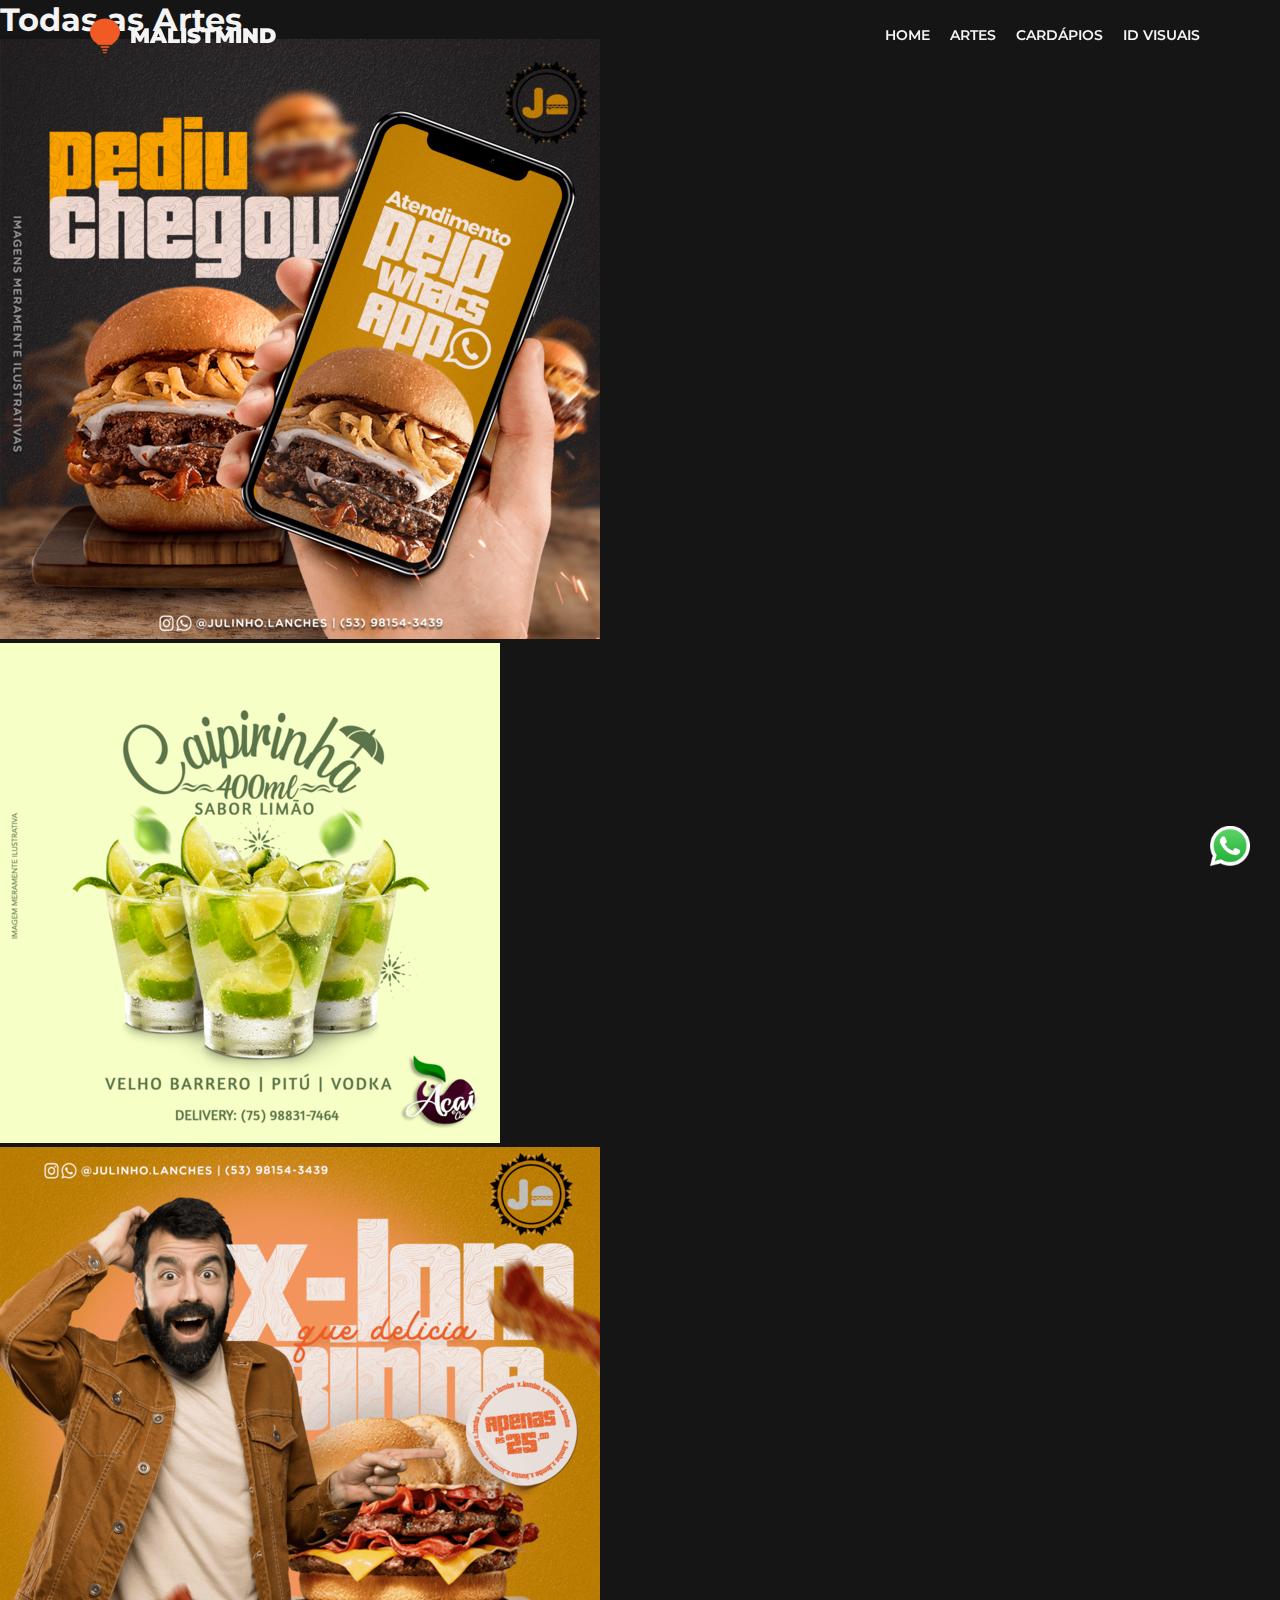
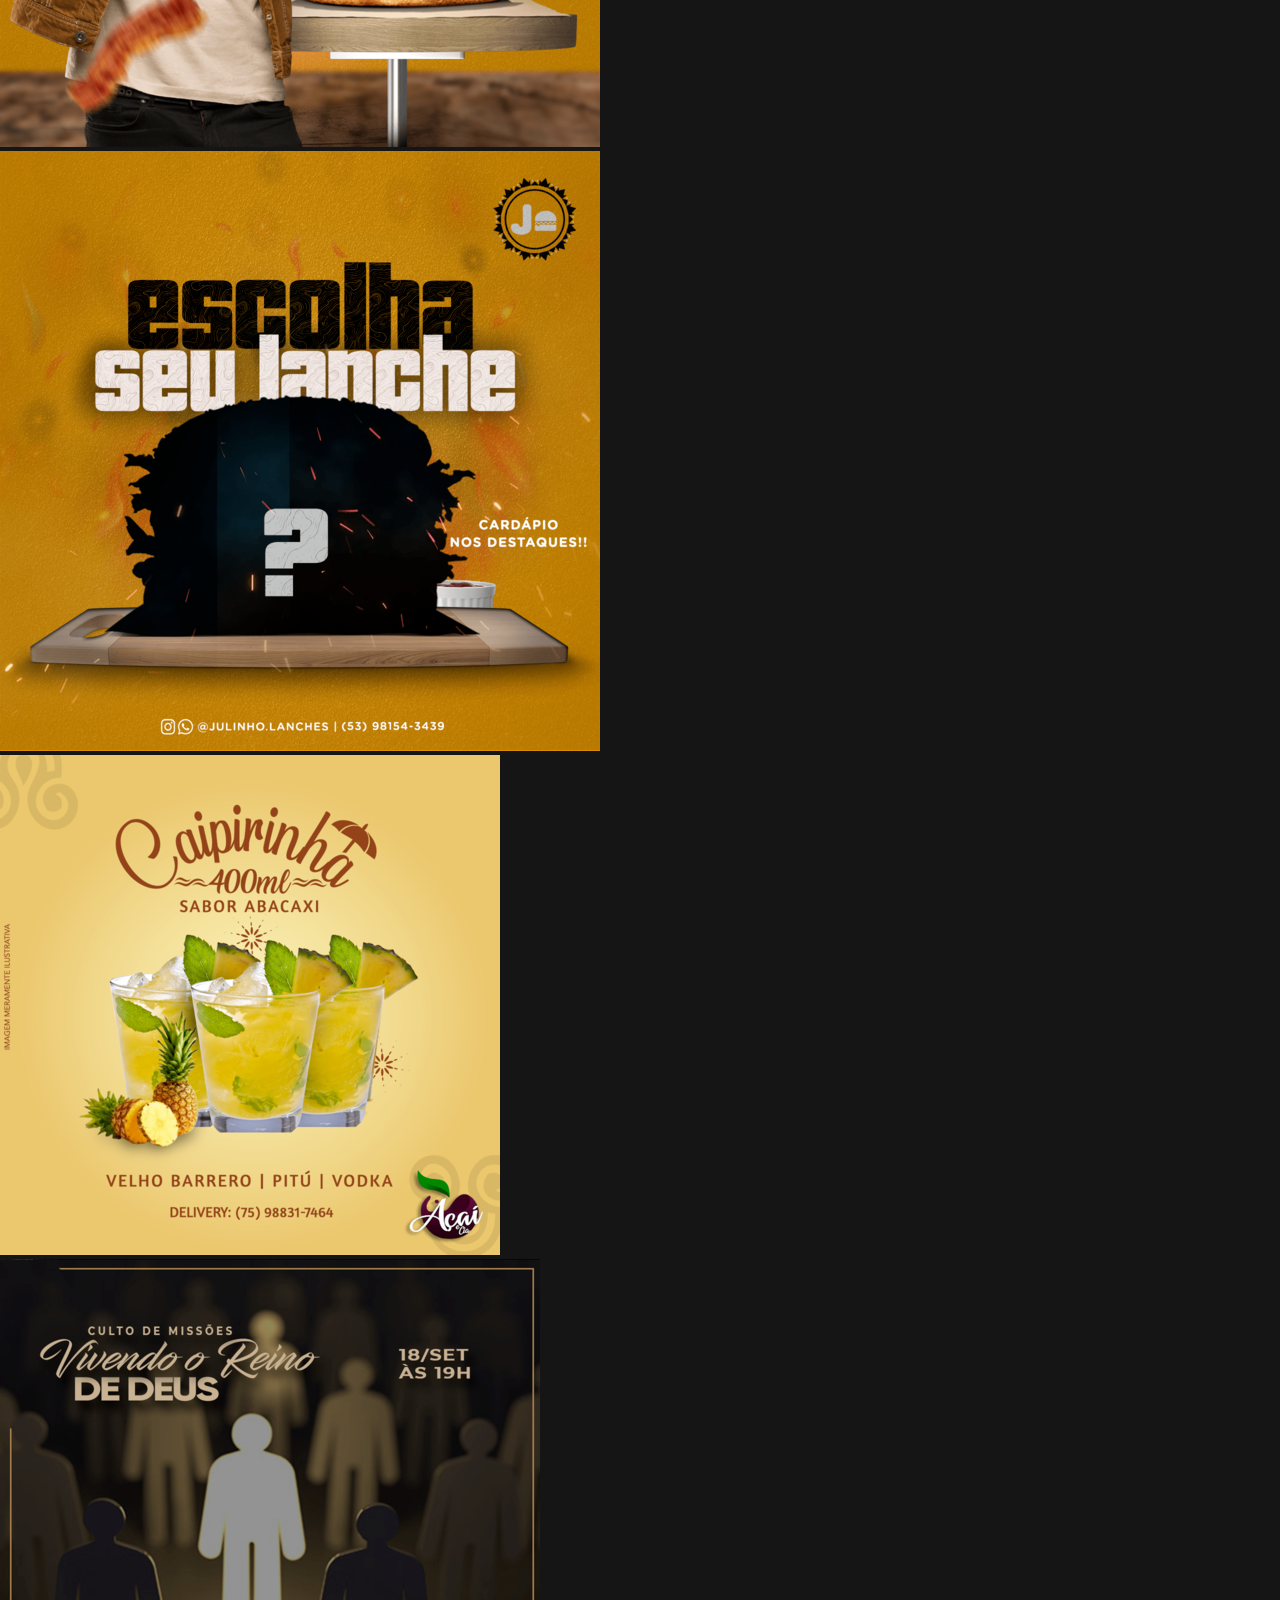
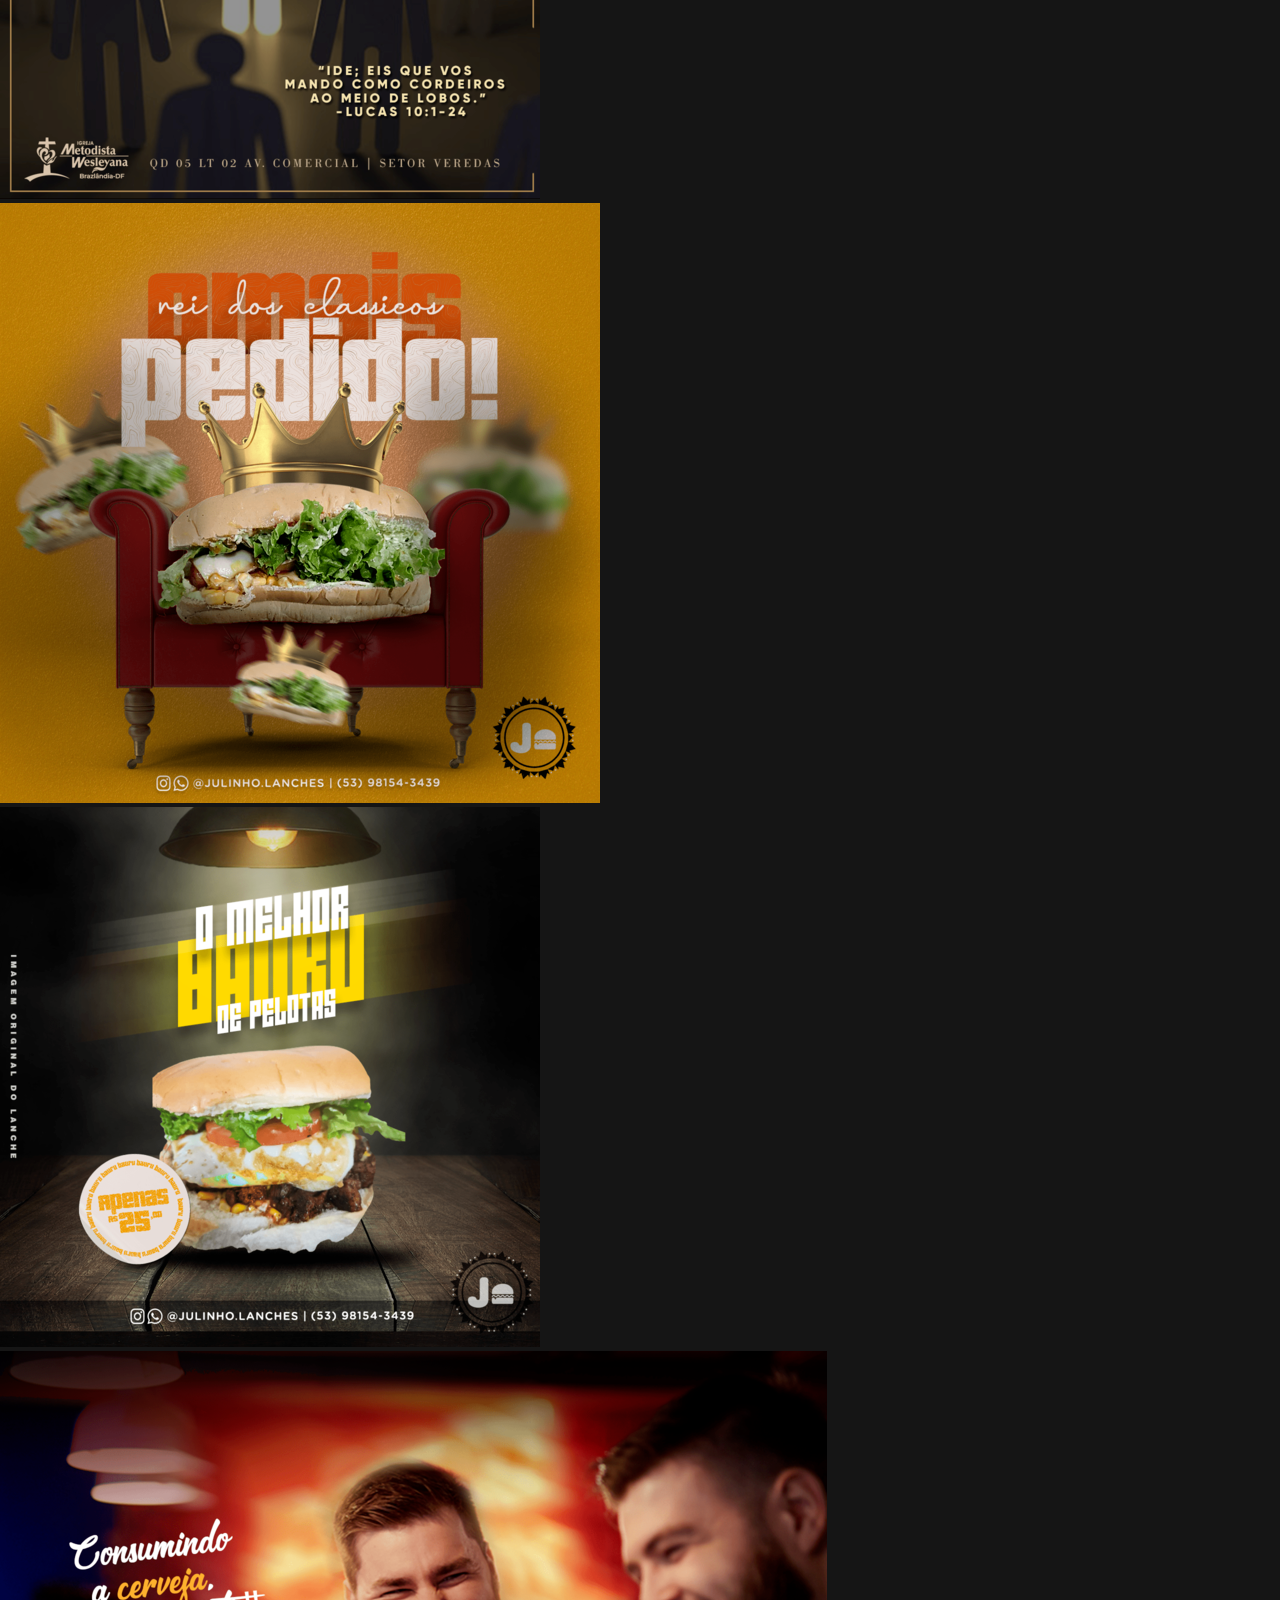
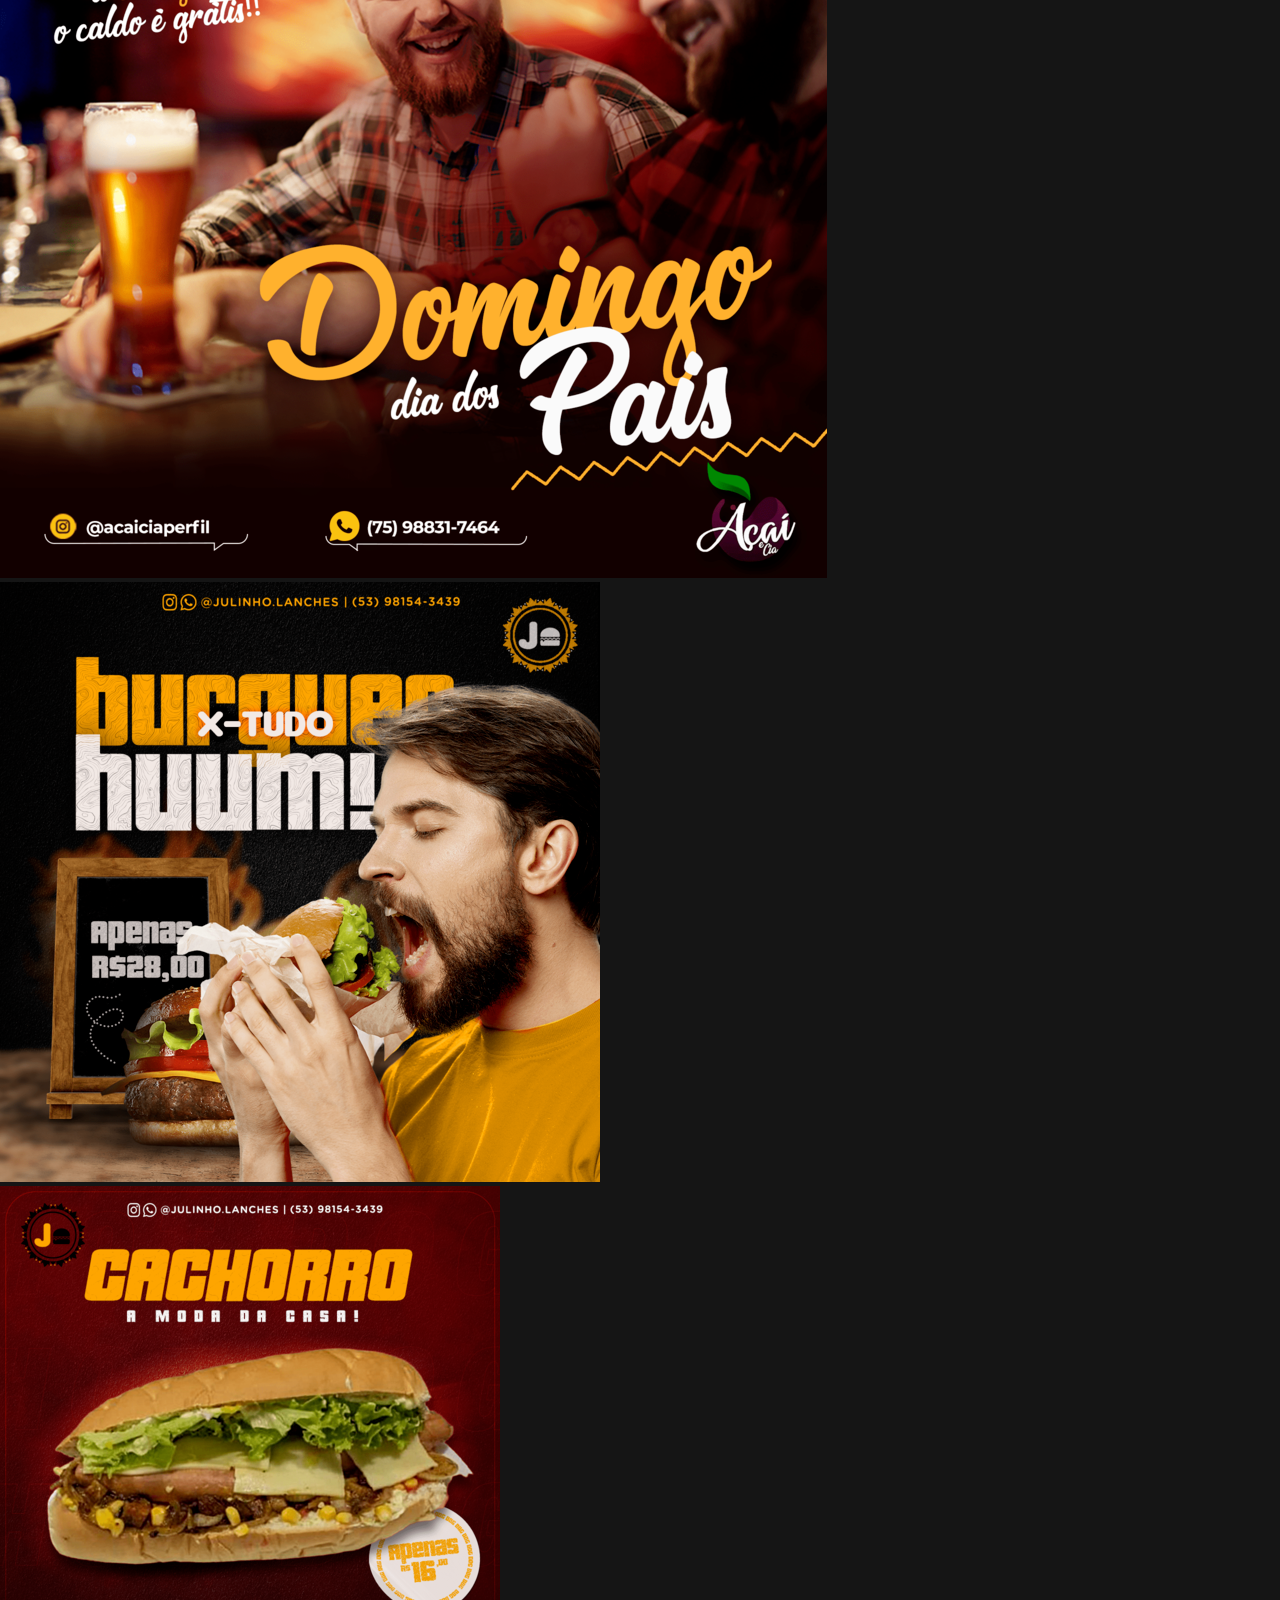
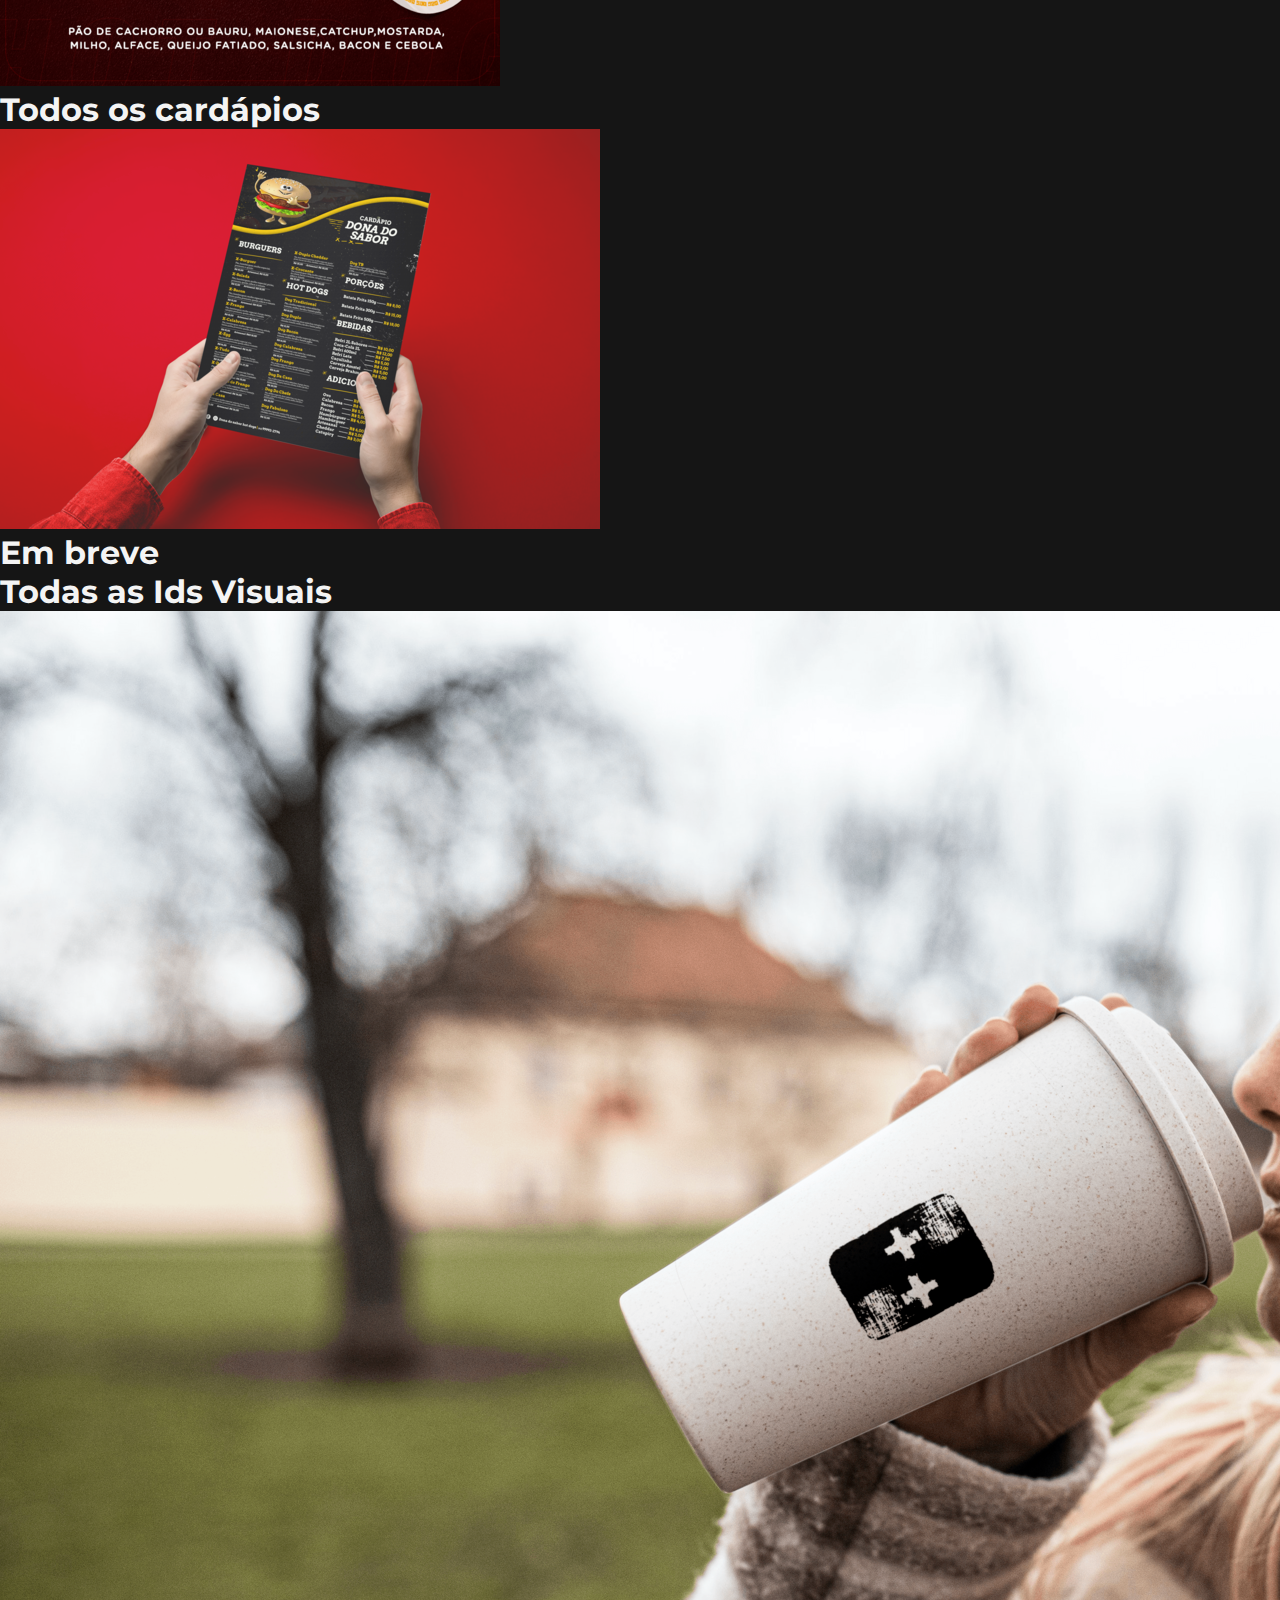
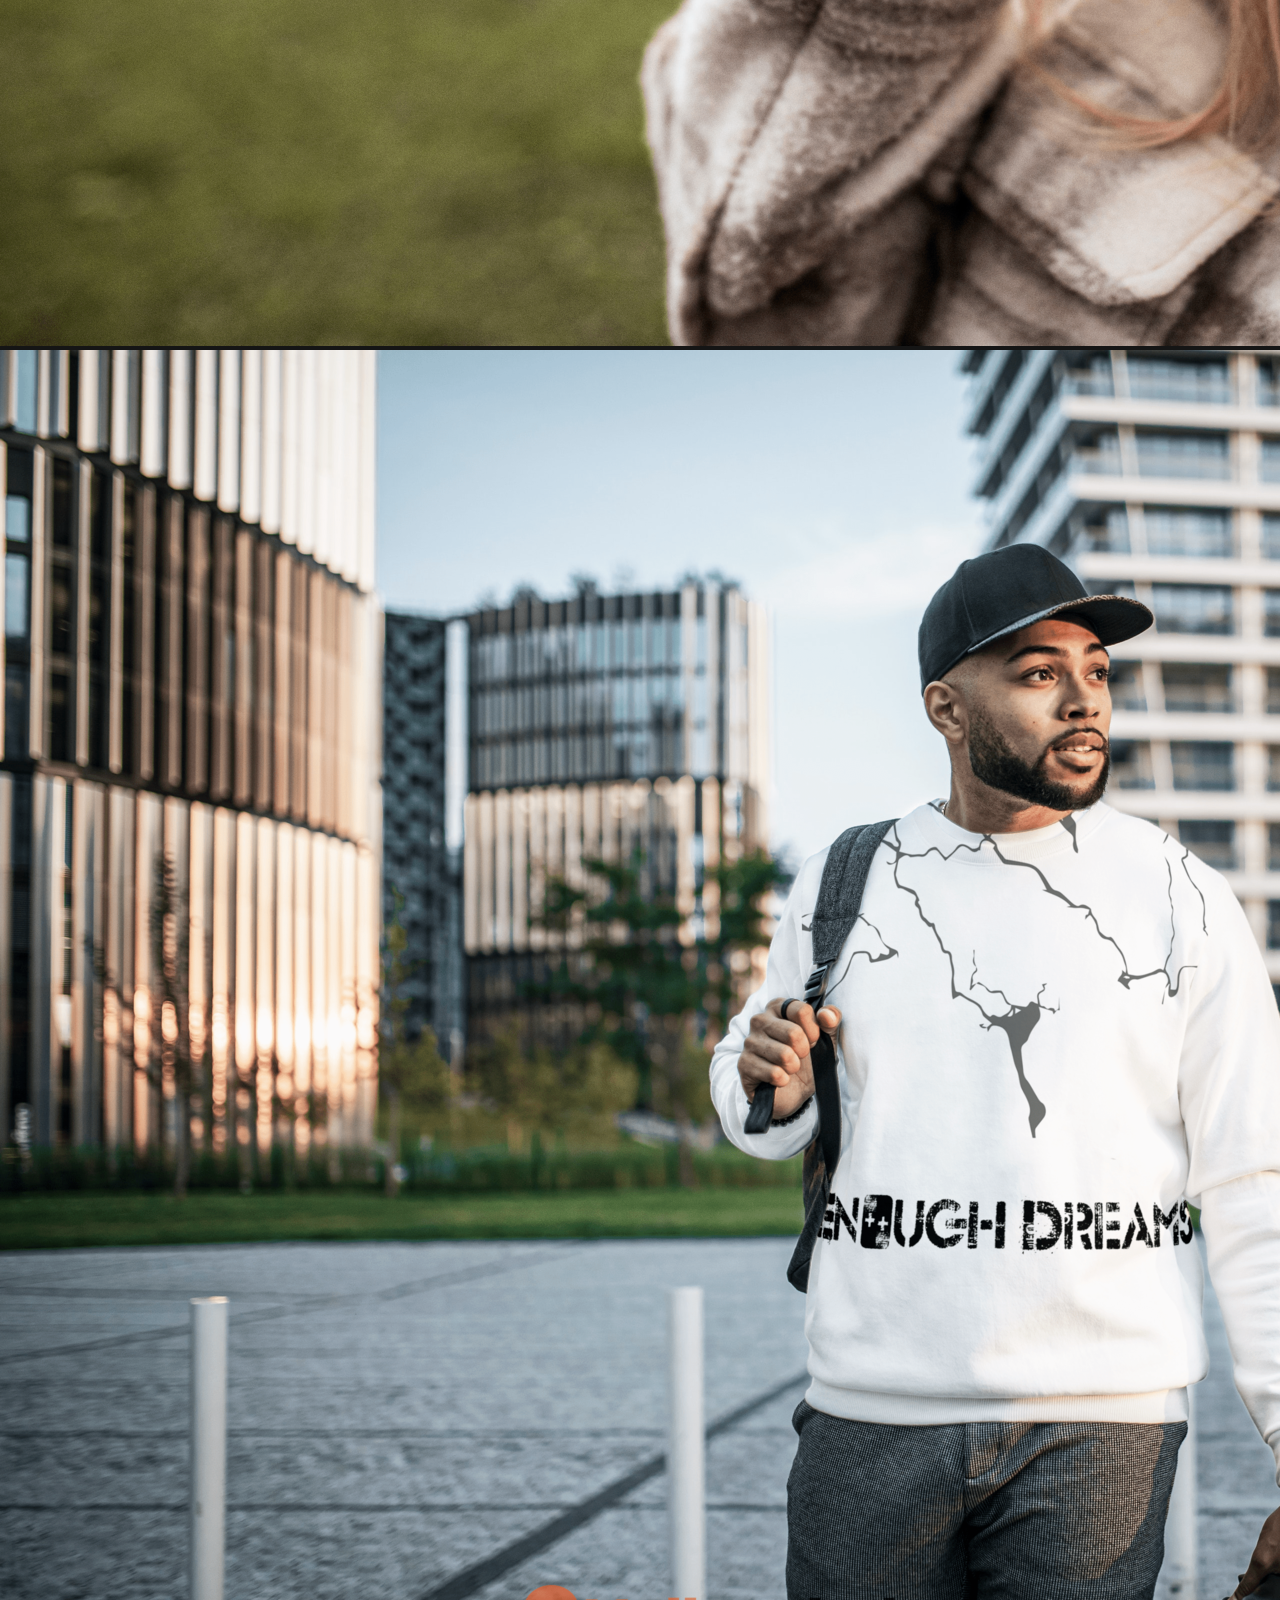
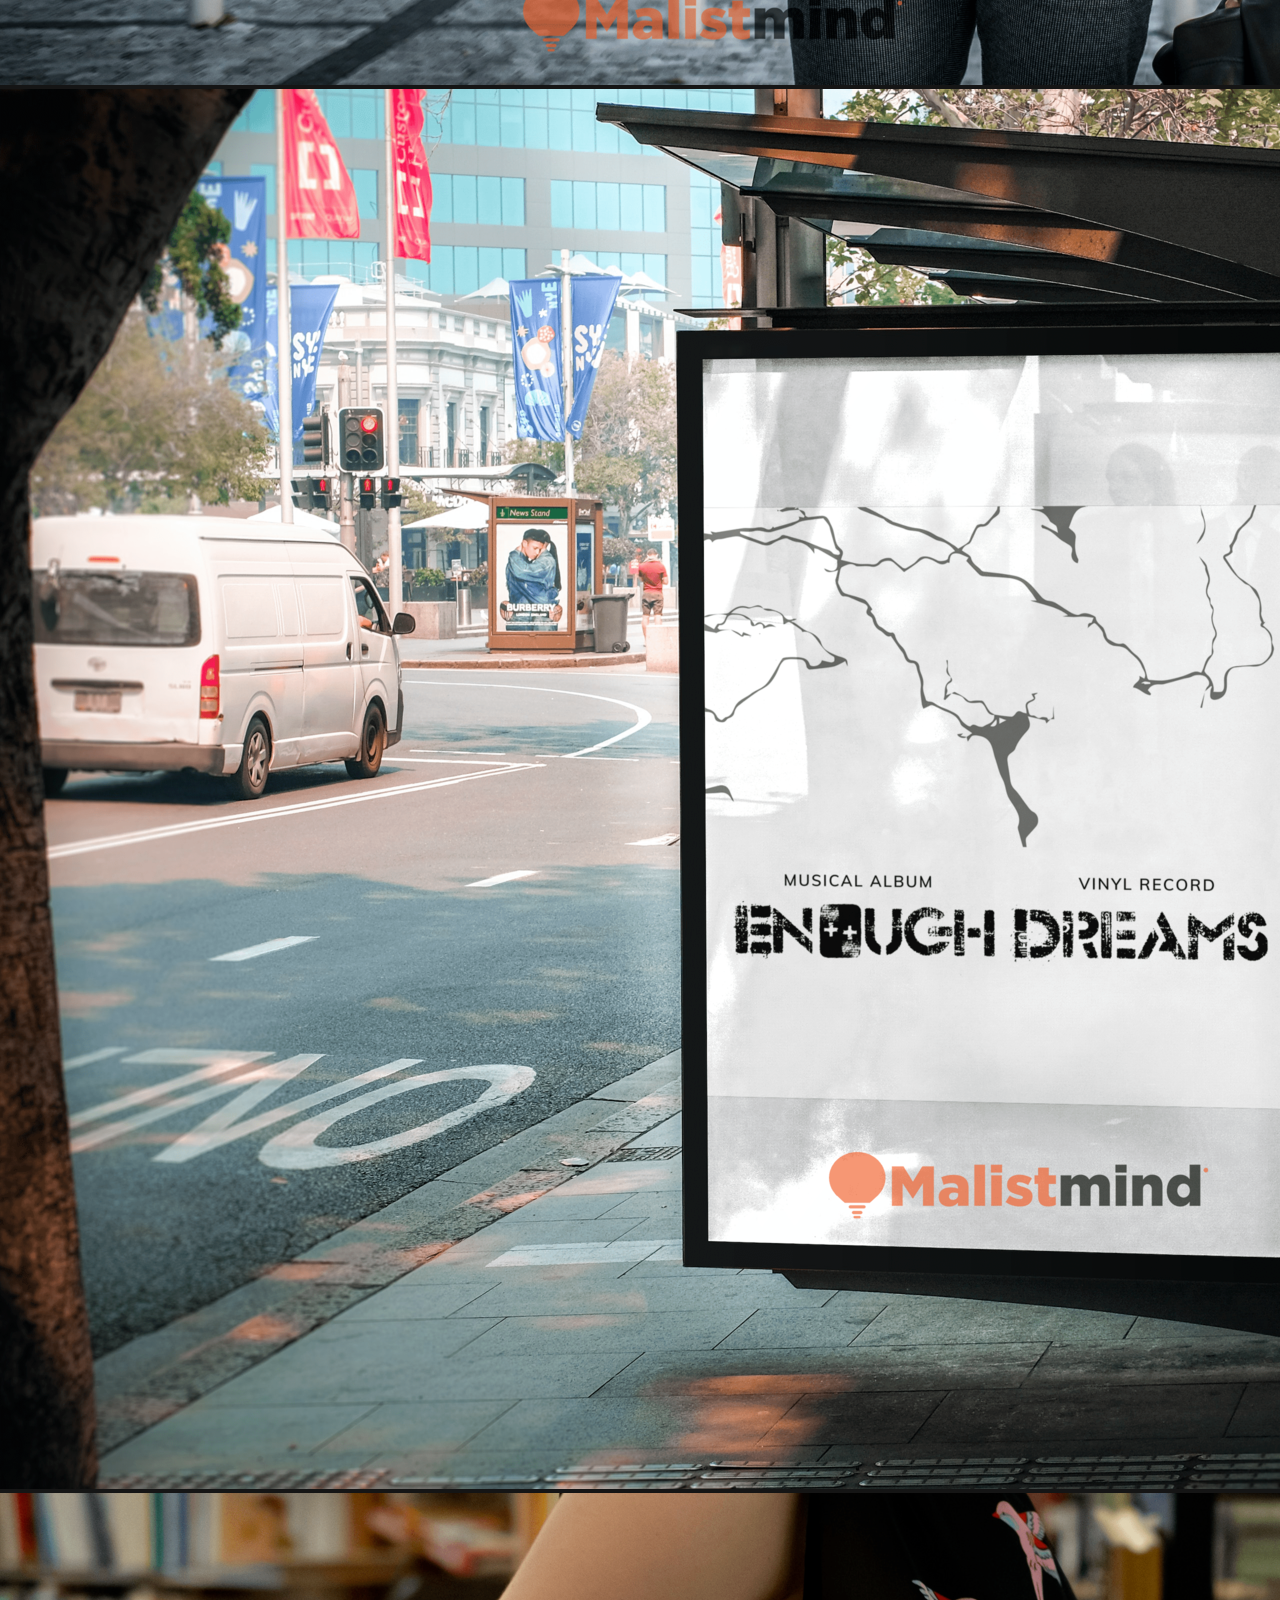
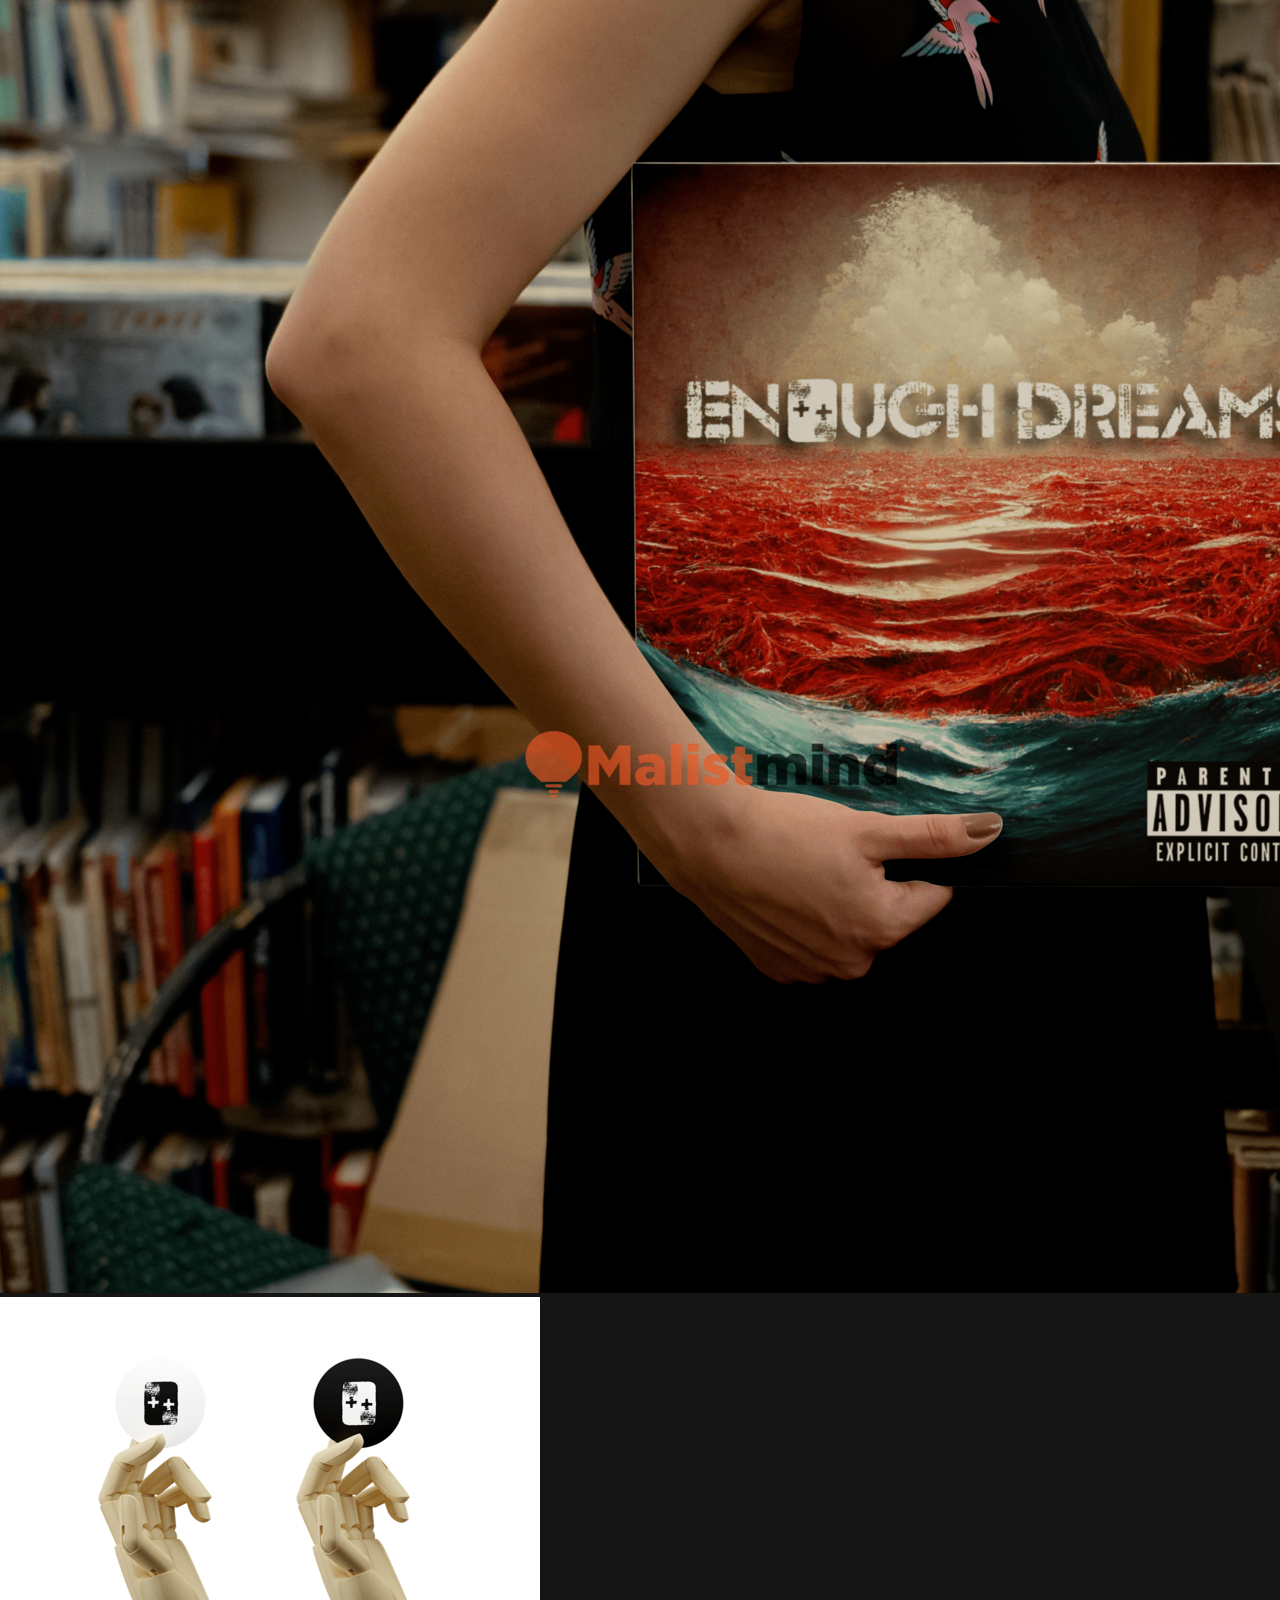
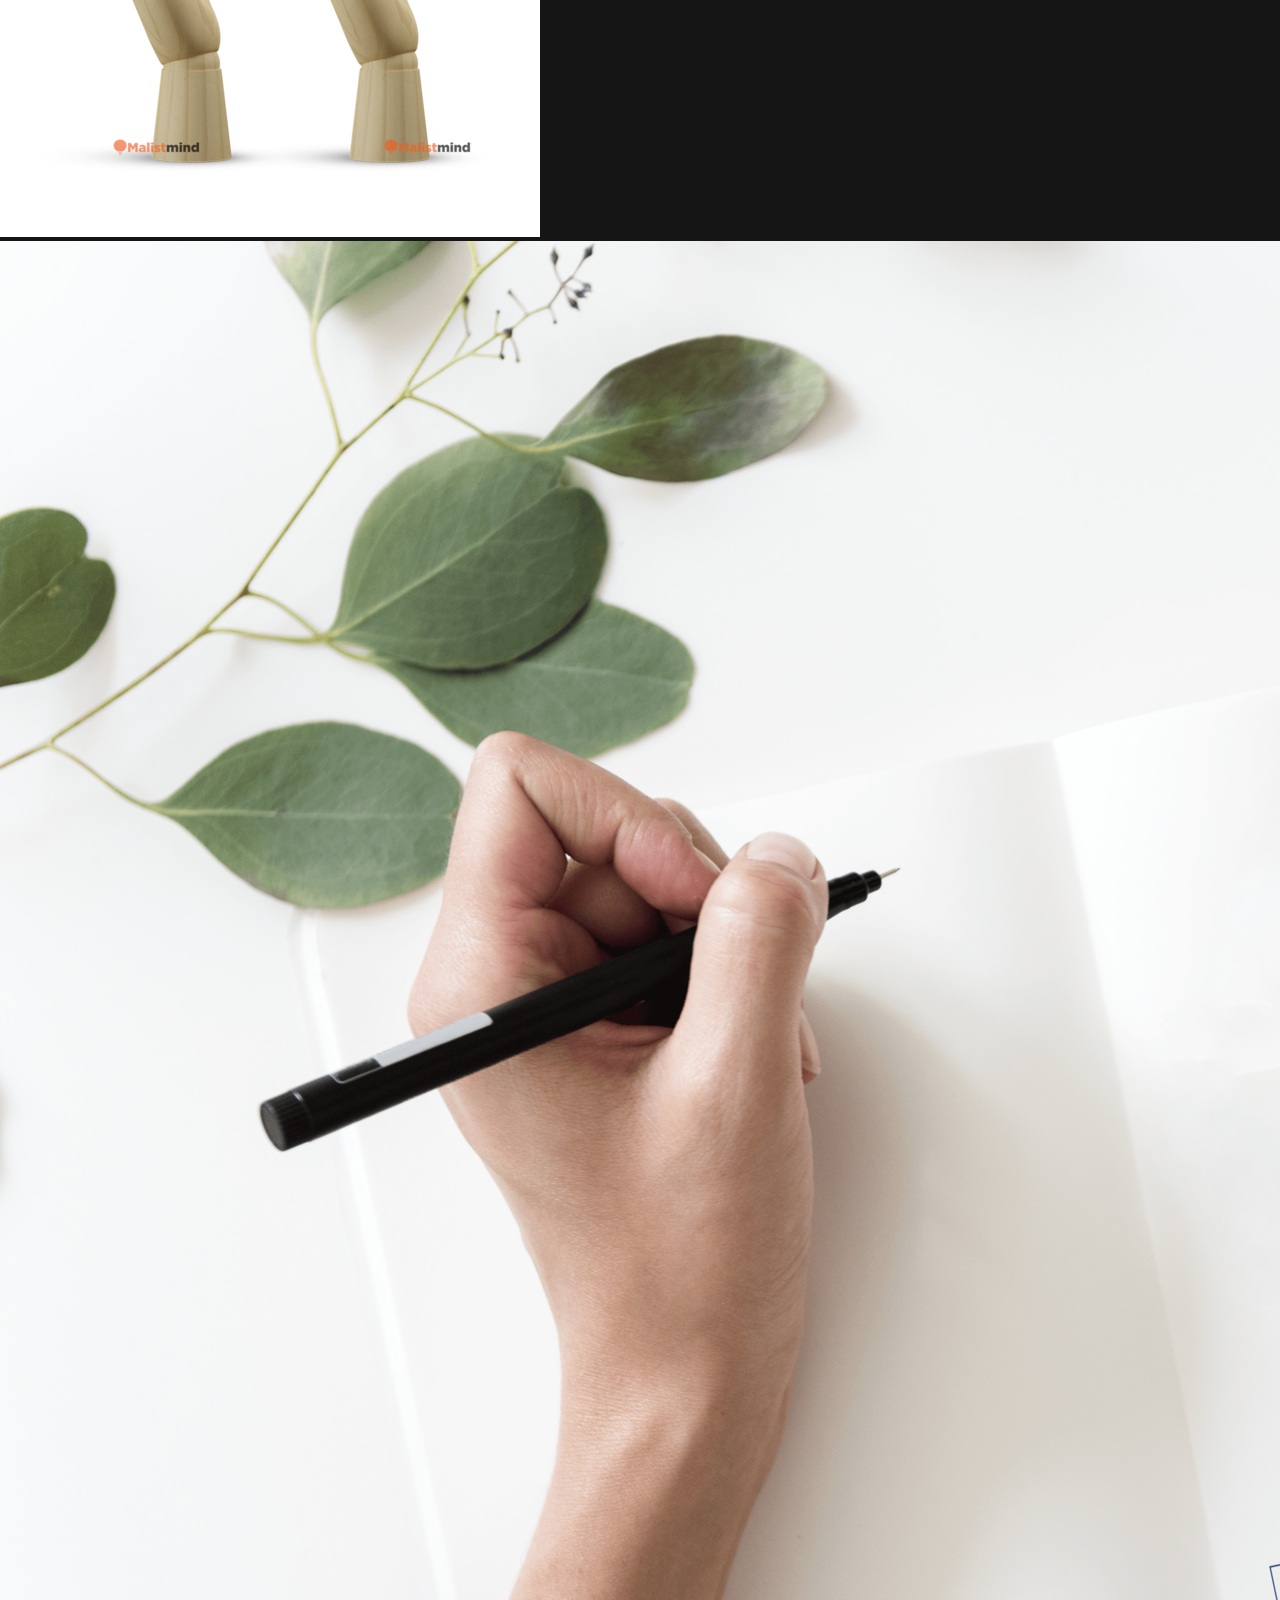
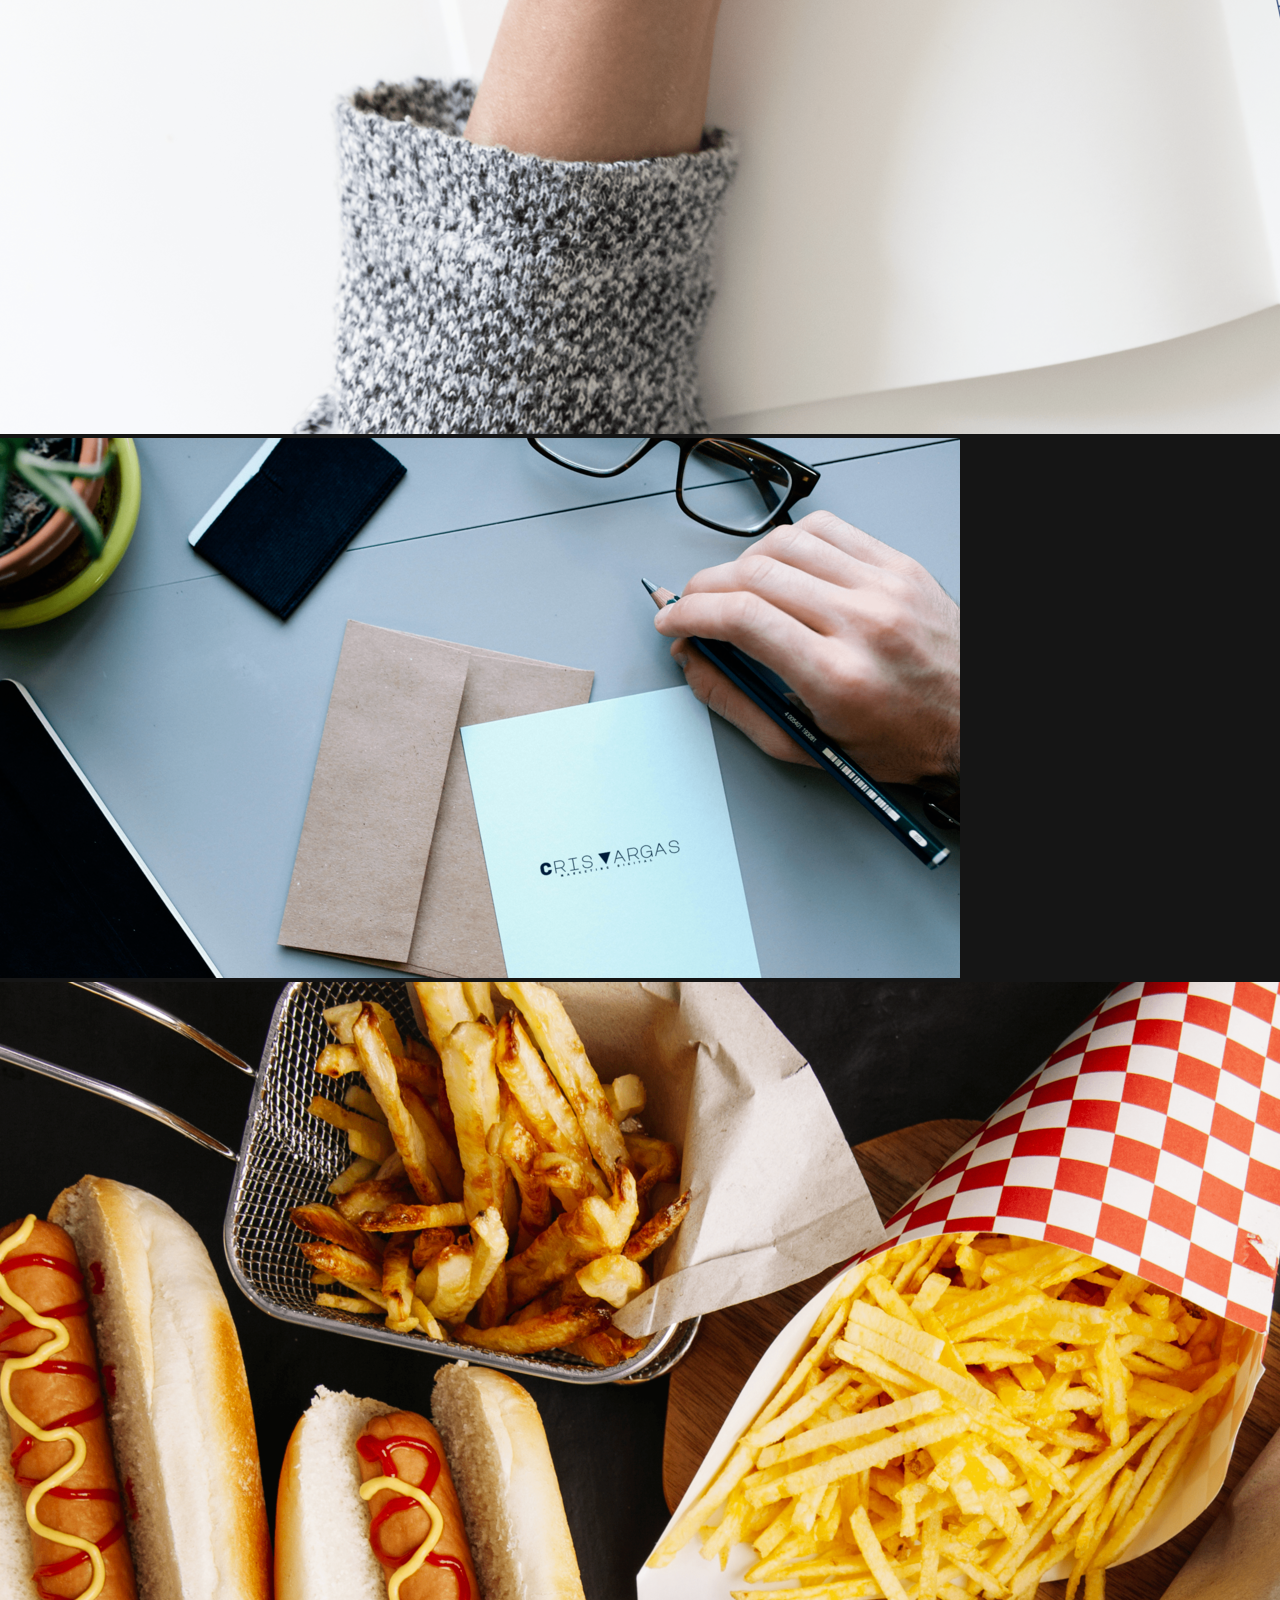
==== artes.html @ 47f06f2d "Add files via upload" ====
<!DOCTYPE html>
<html lang="pt-br">

<head>
  <meta charset="UTF-8">
  <meta name="viewport" content="width=device-width, initial-scale=1.0">
  <!-------- LINK CSS --------->
  <link rel="stylesheet" href="assets/css/style.css">
  <!----- LINK SLICK JS ------>
  <link rel="stylesheet" href="https://cdnjs.cloudflare.com/ajax/libs/slick-carousel/1.8.1/slick.css">
  <!-------- FAVICON --------->
  <link rel="shortcut icon" href="assets/img/logo/ICON.png" type="image/x-icon">
  <!-------- FONTAWESSOME LINK --------->
  <link rel="stylesheet" href="https://cdnjs.cloudflare.com/ajax/libs/font-awesome/6.2.0/css/all.min.css" integrity="sha512-xh6O/CkQoPOWDdYTDqeRdPCVd1SpvCA9XXcUnZS2FmJNp1coAFzvtCN9BmamE+4aHK8yyUHUSCcJHgXloTyT2A==" crossorigin="anonymous" referrerpolicy="no-referrer" />
  <!-------- TITLE --------->
  <title>Malistmind - Artes</title>
</head>

<body>

  <!-------- MENU --------->
  <nav class="menu menu-artes">
    
    <figure>
      <img src="assets/img/logo/ICON.png" alt="logo malistmind">
      <h1>Malistmind</h1>
    </figure>

    <ul id="menu">
      <a href="index.html">Home</a>
      <a href="#artes">Artes</a>
      <a href="#card">Cardápios</a>
      <a href="#idvisuais">Id Visuais</a>
    </ul>

    <ul id="menuResponsivo">
      <a onclick="linkfecharmenu()" href="index.html">Home</a>
      <a onclick="linkfecharmenu()" href="#artes">Artes</a>
      <a onclick="linkfecharmenu()" href="#card">Cardápios</a>
      <a onclick="linkfecharmenu()" href="#idvisuais">Id Visuais</a>
    </ul>

    <div class="buttonMenu">
      <i onclick="openMenu()" id="btnOpen" class="fas fa-bars"></i>
      <i onclick="closeMenu()" id="btnClose" class="fas fa-times"></i>
    </div>

  </nav>

  <!-------- TODAS AS ARTES --------->
  
  <section class="panels-artes" id="artes">
    <div class="titles-artes">
      <h1>Todas as Artes</h1>
    </div>
    <ul>
      <li><img src="assets/img/portfolio/Artes/asas.png" alt=""></li>
      <li><img src="assets/img/portfolio/Artes/caipirinha.png" alt=""></li>
      <li><img src="assets/img/portfolio/Artes/dfb.png" alt=""></li>
      <li><img src="assets/img/portfolio/Artes/Hamburgueria - (1).png" alt=""></li>
      <li><img src="assets/img/portfolio/Artes/jhu.png" alt=""></li>
      <li><img src="assets/img/portfolio/Artes/lok.png" alt=""></li>
      <li><img src="assets/img/portfolio/Artes/O mais pedido.png" alt=""></li>
      <li><img src="assets/img/portfolio/Artes/Sabor em dobro.png" alt=""></li>
      <li><img src="assets/img/portfolio/Artes/sdsd.png" alt=""></li>
      <li><img src="assets/img/portfolio/Artes/sf.png" alt=""></li>
      <li><img src="assets/img/portfolio/Artes/wewr.png" alt=""></li>
    </ul>
  </section>

  <!-------- TODOS OS CARDÁPIOS --------->

  <section class="panels-artes" id="card">

    <div class="titles-artes">
      <h1>Todos os cardápios</h1>
    </div>

    <ul>
      <li class="card-01"><img src="assets/img/portfolio/Cardápios/Cadarp Mockup.png" alt=""></li>
      <li class="card-new"><h1>Em breve</h1></li>
    </ul>
  </section>

  <!-------- TODAS AS IDS VISUAIS --------->
  
  <section class="panels-artes" id="idvisuais">
    <div class="titles-artes">
      <h1>Todas as Ids Visuais</h1>
    </div>

    <ul>
      <li class="item01"><img src="assets/img/portfolio/ID VISUAIS/Enough Dreams/Copo Bucks.png" alt=""></li>

      <li class="item02"><img src="assets/img/portfolio/ID VISUAIS/Enough Dreams/Man Shirt.png" alt=""></li>

      <li class="item03"><img src="assets/img/portfolio/ID VISUAIS/Enough Dreams/Outdoor.png" alt=""></li>

      <li class="item04"><img src="assets/img/portfolio/ID VISUAIS/Enough Dreams/Capa Disco.png" alt=""></li>

      <li class="item05"><img src="assets/img/portfolio/ID VISUAIS/Enough Dreams/Adesivos.png" alt=""></li>

      <li class="item06"><img src="assets/img/portfolio/ID VISUAIS/Cris Vargas/proposta cris vargas mkt.png" alt=""></li>

      <li><img src="assets/img/portfolio/ID VISUAIS/Cris Vargas/MC1.png" alt=""></li>

      <li class="item08"><img src="assets/img/portfolio/ID VISUAIS/Félix Delivery/Ap1.png" alt=""></li>

      <li><img src="assets/img/portfolio/ID VISUAIS/Félix Delivery/Double A4 Flyer poster mockup.png" alt=""></li>
      <li><img src="assets/img/portfolio/ID VISUAIS/Félix Delivery/Vehicle PSD Mockup.png" alt=""></li>
      <li class="item-5bottom"><img src="assets/img/portfolio/ID VISUAIS/Félix Sports/Capa facebook.png" alt=""></li>
      <li><img src="assets/img/portfolio/ID VISUAIS/Félix Sports/Feedback.png" alt=""></li>
      <li><img src="assets/img/portfolio/ID VISUAIS/Félix Sports/Pagamentos.png" alt=""></li>
      <li><img src="assets/img/portfolio/ID VISUAIS/Félix Sports/Perfil Felix.png" alt=""></li>
      <li><img src="assets/img/portfolio/ID VISUAIS/Félix Sports/Produtos (2).png" alt=""></li>
      <li><img src="assets/img/portfolio/ID VISUAIS/Félix Sports/promocaa.png" alt=""></li>
      <li><img src="assets/img/portfolio/ID VISUAIS/Félix Sports/Ícone Perfil fb.png" alt=""></li>

      <li><img src="assets/img/portfolio/ID VISUAIS/New Look/cards.png" alt=""></li>
      
      <li><img src="assets/img/portfolio/ID VISUAIS/New Look/Mck4.png" alt=""></li>

      <li class="item-2bottom"><img src="assets/img/portfolio/ID VISUAIS/New Look/MCK 2.png" alt=""></li>


      <li class="item-1bottom"><img src="assets/img/portfolio/ID VISUAIS/Santiago/7.png" alt=""></li>
    </ul>

  </section>

  <!-------- FOOTER --------->
  <footer style="margin-top: 150px;">
    <div>
      <ul>
        <a href="https://www.instagram.com/malistmind/" target="about_blank"><i class="fab fa-instagram"></i></a>
        <a href="https://api.whatsapp.com/send?phone=556196126045&" target="about_blank"><i class="fab fa-whatsapp"></i></a>
        <a href="https://t.me/+CD-XyZ0StNc5MDkx" target="about_blank">
        <svg xmlns="http://www.w3.org/2000/svg" x="0px" y="0px"
          width="80" height="80"
          viewBox="0 0 172 172"
          style=" fill:#000000;"><g fill="none" fill-rule="nonzero" stroke="none" stroke-width="1" stroke-linecap="butt" stroke-linejoin="miter" stroke-miterlimit="10" stroke-dasharray="" stroke-dashoffset="0" font-family="none" font-weight="none" font-size="none" text-anchor="none" style="mix-blend-mode: normal"><path d="M0,172v-172h172v172z" fill="none"></path><g fill="#ffffff"><path d="M144.21797,22.84375c-1.86365,0.08222 -3.60003,0.62506 -5.12864,1.24297c-1.43191,0.57599 -6.90293,2.9225 -15.52032,6.61797c-8.62488,3.69868 -20.0452,8.60178 -32.2276,13.84062c-24.36481,10.47769 -51.75727,22.27192 -65.78776,28.30833c-0.52759,0.2269 -2.3685,0.815 -4.3224,2.34036c-1.9539,1.52536 -4.03125,4.68615 -4.03125,8.20808c0,2.83995 1.35345,5.66135 3.05703,7.34583c1.70358,1.68449 3.50619,2.5166 5.05026,3.14661c5.60242,2.28595 22.97797,9.39641 26.25911,10.7388c1.15472,3.53737 7.44387,22.77582 8.90234,27.49089c0.96144,3.1115 1.87665,5.06022 3.06823,6.60677c0.59579,0.77327 1.28835,1.45096 2.12761,1.98203c0.33546,0.21225 0.70327,0.37575 1.075,0.5263l0.02239,0.0112c0.08566,0.0344 0.1595,0.09279 0.24636,0.12317c0.16387,0.05733 0.27349,0.06421 0.49271,0.11198c0.87332,0.28204 1.75504,0.45911 2.54192,0.45911c3.35493,0.00001 5.40859,-1.84765 5.40859,-1.84765l0.12318,-0.08958l17.25599,-14.92683l20.92891,19.79792c0.29467,0.41669 3.04294,4.18802 9.10391,4.18802c3.5988,0 6.45362,-1.80585 8.28646,-3.72891c1.83284,-1.92306 2.97473,-3.9434 3.46016,-6.48359v-0.0112c0.45402,-2.40036 19.74192,-101.41953 19.74192,-101.41953l-0.03359,0.13437c0.56462,-2.57721 0.71258,-4.97734 0.08958,-7.34583c-0.62303,-2.36849 -2.26463,-4.63621 -4.3,-5.85651c-2.03517,-1.22003 -4.02645,-1.59394 -5.89011,-1.51172zM143.14297,34.82552c-0.02752,0.16733 0.02061,0.08319 -0.02239,0.27995l-0.0112,0.06719l-0.0112,0.06719c0,0 -19.04899,97.75268 -19.75312,101.47552c0.05152,-0.28115 -0.18403,0.27786 -0.42552,0.61589c-0.34143,-0.23532 -1.04141,-0.5375 -1.04141,-0.5375l-0.11198,-0.12317l-28.58828,-27.04297l-20.21224,17.46875l6.01329,-24.07552c0,0 37.58871,-38.91008 39.85338,-41.17474c1.82321,-1.81173 2.20599,-2.44329 2.20599,-3.06823c0,-0.83707 -0.43627,-1.44453 -1.41094,-1.44453c-0.8772,0 -2.05683,0.85283 -2.6875,1.25417c-8.21645,5.23766 -44.28806,26.26091 -60.45755,35.66536c-2.5696,-1.0516 -20.42155,-8.35909 -26.47187,-10.82839c0.04581,-0.02007 0.03073,-0.01295 0.07839,-0.03359c14.03417,-6.03799 41.41521,-17.83213 65.77656,-28.30833c12.18068,-5.2381 23.60967,-10.14492 32.22761,-13.84063c8.48524,-3.6388 14.38108,-6.14309 15.05,-6.41641z"></path></g></g>
        </svg>
        </a>
      </ul>
  
      <p>©Malistmind 2022 - Todos os direitos reservados</p>

      <h2>Criado por
        <a target="_blank" href="https://www.instagram.com/kaull_developer/">
          <i class="fab fa-instagram"></i> kaull_developer</a>
      </h2>
    </div>
  </footer>


  <!-------------- BOTÃO WHATSAPP ------------------->
  <a href="https://api.whatsapp.com/send?phone=556196126045&" target="about_blank" rel="noopener" class="btn-whatsapp">
    <img src="assets/img/logo/whatsapp-logo-1.png" alt="">
  </a>
  
  
  <!-------------- SCRIPT SLICK JS ------------------->
  <script type="module" src="https://unpkg.com/ionicons@5.5.2/dist/ionicons/ionicons.esm.js"></script>
  <script nomodule src="https://unpkg.com/ionicons@5.5.2/dist/ionicons/ionicons.js"></script>
  <script src="https://code.jquery.com/jquery-3.6.0.min.js" integrity="sha256-/xUj+3OJU5yExlq6GSYGSHk7tPXikynS7ogEvDej/m4=" crossorigin="anonymous"></script>
  <script src="https://cdnjs.cloudflare.com/ajax/libs/slick-carousel/1.8.1/slick.min.js"></script>
  <!-------- SCRIPT --------->
  <script src="assets/js/index.js"></script>

</body>
</html>
---- assets/css/style.css ----
@import url('https://fonts.googleapis.com/css2?family=Montserrat:wght@100;200;300;400;500;600;700;800;900&display=swap');

/*********** RESET ALL ************/
*{
  margin: 0;
  padding: 0;
  scroll-behavior: smooth;
  list-style: none;
  text-decoration: none;
  color: var(--principal-color);
  box-sizing: border-box;
  font-family: 'Montserrat', sans-serif;
}
/*********** ROOT ************/
:root{
  --principal-color: #f4f4f4;
  --secondary-color: #979797;
  --important-color: #f15a24;
  --principal-bck: #151515;
  --secondary-bck: #1d1d1d;

  --border-radius-all: 10px;
  --box-shadow-all: 0px 0px 10px 0px #151515;
}
/*********** BODY ************/
body{
  width: 100%;
  height: max-content;
  position: absolute;
  background-color: var(--principal-bck);
}
::-webkit-scrollbar{
  width:7px;margin-top:10px
}
::-webkit-scrollbar-track{
  background-color:#2c2c2c;
}
::-webkit-scrollbar-thumb{
  background-color:var(--important-color)
}
/*********** ALL BUTTONS ************/
.btn-all{

  background: none;
  width: 180px;
  height: 60px;
  border-radius: 5px;
  border: 2px solid var(--important-color);
  font-size: 1rem;
  text-transform: uppercase;
  font-weight: 600;
  cursor: pointer;
  display: flex;
  align-items: center;
  justify-content: center;
}

.btn-all:hover{
  transition: .3s;
  box-shadow: inset 0px 100px 0px 0px var(--important-color);
}

.btn-whatsapp{

  position: fixed;
  bottom: 30px;
  right: 30px;
}

.btn-whatsapp img{
  width: 40px;
  
}

/****** SHAPEDIVIDER *******/

.custom-shape-divider-bottom-1663443106 {
  position: absolute;
  bottom: 0;
  left: 0;
  width: 100%;
  overflow: hidden;
  line-height: 0;
}

.custom-shape-divider-bottom-1663443106 svg {
  position: relative;
  display: block;
  width: calc(100% + 1.3px);
  height: 101px;
}

.custom-shape-divider-bottom-1663443106 .shape-fill {
  fill: var(--principal-bck);
}


/*********** MENU ************/
.menu{
  width: 100%;
  height: 70px;
  position: fixed;
  top: 0;
  left: 0;
  z-index: 99999;
  display: flex;
  align-items: center;
  justify-content: space-between;
  transition: .3s;
}

.menu figure{

  margin-left: 80px;
  display: flex;
  align-items:center;
  justify-content: center;
}

.menu figure img{
  width: 50px;
}

.menu figure h1{
  text-transform: uppercase;
  font-size: 1.3rem;
  font-weight: 900;
}

.menu ul{
  display: flex;
  gap: 20px;
  margin-right: 80px;
}

.menu ul a{
  font-size: .9rem;
  font-weight: 600;
  text-transform: uppercase;
}

.menu ul a:hover{

  color: var(--important-color);
}

#menuResponsivo{
  display: none;
}

.buttonMenu{

  display: none;
}

/***** MENU SCROLL *****/

.menu-scroll{
  background-color: var(--principal-color);
  box-shadow: 0px 0px 7px 0px #151515;
}

.menu-scroll figure h1{
  color: var(--important-color);
}

.menu-scroll ul a{

  color: var(--principal-bck);
}

/*********** ALL PANELS ************/
.panel{
  width: 100%;
  height: 700px;
  display: flex;
  align-items: center;
  flex-direction: column;
  position: relative;
}

#about,
#feedback{
  background-color: var(--secondary-bck);
  box-shadow: 0px 0px 5px 0px #000;
}

/*********** ALLTITLES ************/

.alltitles{
  width: 88%;
  display: flex;
  align-items: center;
  justify-content: space-between;
  margin-top: 130px;
  margin-bottom: 50px;
}

.alltitles h1{

  color: var(--important-color);
}

/*********** BANNER ************/
#home{
  background-image: url(https://images.unsplash.com/photo-1642548666500-7990b88e691f?ixlib=rb-1.2.1&ixid=MnwxMjA3fDB8MHxwaG90by1wYWdlfHx8fGVufDB8fHx8&auto=format&fit=crop&w=978&q=80);
  background-size: cover;
  background-position: center;
}

.banner{
  width: 100%;
  height: 100%;
  background-color: #00000060;
  display: flex;
  flex-direction: column;
  justify-content: center;
}

.banner p{

  font-size: 1.4rem;
  font-weight: 700;
  color: var(--secondary-color);
}

.banner h1{

  font-size: 5rem;
  font-weight: 900;
  margin: 10px 0px;
  text-transform: uppercase;
}

.banner h5{

  font-size: 1.2rem;
  font-weight: 600;
  text-transform: uppercase;
  color: var(--important-color);
}

.banner a{

  margin-top: 50px;
}

.banner p, .banner h1,
.banner h5,.banner a{
  margin-left: 80px;
}

/*********** SERVICES ************/
.carrossel{

  width: 90%;
  height: 400px;
  display: flex;
}

.carrossel li{

  margin: 15px;
}

.carrossel li img{
  cursor: pointer;
  width: 100%;
  border:  2px solid #363636;
  border-radius: 5px;
}
/*********** ABOUT US ************/

#about{
  justify-content: center;
}

.sobre {

  width: 88%;
  height: 500px;
  margin-top: 80px;
  display: flex;

}

.sobre figure{
  width: 48%;
  height: 100%;
  border-radius: 5px;
}

.sobre figure div{

  display: none;
}

.sobre figure img{

  width: 100%;
  height: 100%;
  border-radius: 5px;
}

.sobre figcaption{
  width: 48%;
  height: 100%;
  border-radius: 5px;
  display: flex;
  flex-direction: column;
  justify-content: center;
}

.sobre figcaption h1,
.sobre figcaption h3,
.sobre figcaption p{

  margin-left: 50px;
}

.sobre figcaption h1{

  margin-top: 10px;
  font-size: 2rem;
  text-transform: uppercase;
  font-weight: 900;
}

.sobre figcaption h3{

  margin-top: 10px;
  font-size: 1.3rem;
  color: var(--important-color);
}

.sobre figcaption p{

  margin-top: 30px;
  font-size: 1rem;
  line-height: 25px;
  color: var(--secondary-color);
}

/*********** PORTFÓLIO ************/

#portfolio{

  height: 150vh;
}

.box-port{

  width: 100%;
  display: flex;
  flex-direction: column;
  align-items: center;
  justify-content: center;
  background-color: red;
}

.box-port button{

  margin-top: 70px;
}

.btn-portfolio{

  width: 88%;
  height: 40px;
  display: flex;
  align-items: center;
  justify-content: center;
  gap: 20px;
  margin-top: 130px;
}

.btn-portfolio button{

  width: 120px;
  height: 100%;
  border: 1px solid;
  background: none;
  border-radius: 5px;
  text-transform: uppercase;
}

.btn-portfolio button:hover{
  
  background-color: var(--important-color);
  border: 1px solid var(--important-color);
  cursor: pointer;
  transition: .3s;
  
}

.active-link-port{

  background-color: red;
  border: 1px solid var(--important-color);
}

.list-port{

  width: 88%;
  height: 85vh;
  margin-top: 50px;
  display: grid;
  grid: auto-flow;
  gap: 10px;
}

.list-port li{

  width: 280px;
  height: 280px;
  display: flex;
  align-items: center;
  justify-content: center;
  background-color: var(--secondary-bck);
  border-radius: 5px;
}

.list-port li h1{
  text-transform: uppercase;
  color: var(--important-color);
  font-size: 1.4rem;
}

.list-port li img{

  width: 100%;
  height: 100%;
  border-radius: 5px;
  border: 2px solid var(--secondary-bck);
}

.cardapios{
  display: none;
}

/*********** FEEDBACKS ************/

.carrtwo{

  width: 90%;
  display: flex;
}

.carrtwo li{

  margin: 15px;
  height: 400px;
  cursor: pointer;
  border-radius: 10px;
  background-color: var(--principal-bck);
}

.carrtwo figure{

  width: 100%;
  height: 40%;
  display: flex;
  align-items:flex-end;
  justify-content: center;
  gap: 20px;
}

.carrtwo figure h1{
  font-size: 1.2rem;
  margin-left: 10px;
}

.carrtwo figure img{

  width: 130px;
  height: 130px;
  border-radius: 50%;
  background-color: var(--principal-color);
  display: flex;
  align-items: center;
  justify-content: center;
  border: 3px solid var(--important-color);
}

.carrtwo figcaption{

  width: 100%;
  height: 60%;
  display: flex;
  align-items: center;
  justify-content: center;
  flex-direction: column;
}

.carrtwo figcaption h1{
  font-size: 1.2rem;
  font-weight: 500;
}

.carrtwo figcaption hr{

  width: 60%;
  height: 2px;
  margin: 25px 0px;
  border: none;
  background-color: #f15a2490;
}

.carrtwo figcaption p{

  width: 80%;
  text-align: center;
  font-weight: 600;
  color: var(--secondary-color);
}

/*********** CONTACT US ************/
.contate-nos{
  position: relative;
  width: 88%;
  height: 400px;
  margin-top: 20px;
  display: flex;
  align-items: center;
  justify-content: space-between;
  flex-direction: column;
}

.contate-nos section{

  width: 100%;
  height: 75%;
  gap: 10px;
  display: flex;
  align-items: center;
  justify-content: space-between;
  flex-direction: column;
}

.contate-nos section div{

  width: 100%;
  height: 60px;
  display: flex;
  align-items: center;
  justify-content: space-between;
}

.contate-nos section div input{

  width: 48%;
  height: 60px;
  max-height: 60px;
  border-radius: 5px;
  border: none;
  color: var(--principal-color);
  padding: 0px 30px;
  font-size: 1rem;
  outline: none;
  background-color: var(--secondary-bck);
  border: 2px solid var(--secondary-bck);
}

.contate-nos section textarea{

  width: 100%;
  height: 75%;
  outline: none;
  margin-top: 10px;
  resize: none;
  border-radius: 5px;
  border: none;
  color: var(--principal-color);
  padding: 25px 30px;
  font-size: 1rem;
  background-color: var(--secondary-bck);
  border: 2px solid var(--secondary-bck);
}

.contate-nos section div input::placeholder,
.contate-nos section textarea::placeholder{

  color: var(--secondary-color);
}

.contate-nos section div input:focus::placeholder,
.contate-nos section textarea:focus::placeholder{

  padding-left: 20px;
  transition: .3s;
  font-style: italic;
  opacity: 0;
}

.contate-nos section div input:focus,
.contate-nos section textarea:focus{

  border: 1px solid var(--important-color);
  
}

/*********** FOOTER ************/

footer{

  background-image: url(..//img/fundos/montanhafooter.jpg);
  background-size: cover;
  background-position: center;
  width: 100%;
  height: 200px;
  position: relative;
  box-shadow:  0px 0px 5px 0px #000;
}

footer div{
  width: 100%;
  height: 100%;
  background-color: #00000090;
  display: flex;
  align-items: center;
  justify-content: center;
  flex-direction: column;
}

footer ul{
  display: flex;
  gap: 20px;
}

footer ul a{
  border: 1px solid var(--principal-color);
  width: 50px;
  height: 50px;
  border-radius: 50%;
  display: flex;
  align-items: center;
  justify-content: center;
  font-size: 1.5rem;
  cursor: pointer;
}

footer ul a:hover{

  background-color: var(--important-color);
  border: 1px solid var(--important-color);
  box-shadow: 0px 0px 10px 0px var(--important-color);
  transition: .3s;
}

footer p{
  margin-top: 20px;
  font-size: 1.2rem;
  font-weight: 500;
}

footer h2{
  margin-top: 10px;
  font-size: 1rem;
  background-color: #00000090;
  backdrop-filter: blur(10px);
  border-top-right-radius: 10px;
  padding: 10px 20px;
  font-weight: 300;
  position: absolute;
  left: 0px;
  bottom: 0px;
}

footer h2 a{

  margin-left: 5px;
  font-weight: 500;
}

footer h2 a:hover{

  color: var(--important-color);
  transition: .4s;
}

footer h2 a:hover i{
  color: var(--important-color);
  transition: .4s;
}

footer ul a svg{
  width: 30px;
}

/************ MODALS **************/

.modals{
  display: none;
  z-index: 99;
  position: fixed;
  align-items: center;
  justify-content: center;
  flex-direction: column;
  padding: 100px 0px;
  top: 70px;
  left: 0px;
  width: 100%;
  background-color: #000;
  height: calc(100vh - 70px);
  overflow-y: scroll;
  animation: modalAnimation .3s;
}

.modals ul{
  justify-content: left;
}

@keyframes modalAnimation {
  0%{
    height: 0px;
  }
}

.modals h1{

  font-size: 2rem;
  text-transform: uppercase;
  color: var(--important-color);
  margin-top: 150px;
}

#closeModal{

  width: 100px;
  height: 100px;
  display: flex;
  align-items: center;
  justify-content: center;
  border-bottom-left-radius: 10px;
  background-color: var(--important-color);
  font-size: 3rem;
  position: fixed;
  top: 70px;
  right: 0px;
  box-shadow: 0px 0px 20px 2px #000;
  cursor: pointer;
}

#closeModal:hover{

  opacity: .9;
  transition: .3s;
}

/*********** RESPONSIVE ************/
@media all and (max-width: 1024px){

  /****** MENU ********/
  .menu figure{
    margin-left: 40px;
  }

  .menu ul{
    margin-right: 40px;
  }

  /****** MENU ********/
  .banner p, .banner h1,
  .banner h5, .banner a{
    margin-left: 40px;
  }

  /****** SOBRE ********/
  .sobre{

    margin-top: 120px;
  }

  .sobre figure{

    height: 450px;
  }
  
  .sobre figcaption{
    
    height: 450px;
  }

  .sobre figcaption p{

    font-size: 1rem;
    line-height: 25px;
    width: 100%;
  }

  /****** PORTFOLIO ********/

  .btn-portfolio{
    margin-top: 100px;
  }

  .noneImage{
    display: none;
  }

  .box-port button{
    margin-top: 100px;
  }

  /****** FEEDBACKS ********/

  .carrtwo li{
    height: 350px;
  }

  .carrtwo li figcaption,
  .carrtwo li figure{

    height: 50%;
  }

  /****** CONTATOS ********/

  .contate-nos{
    height: 350px;
  }

  /****** FOOTER ********/

  footer{
    margin-top: 40px;
  }

}

@media all and (max-width: 768px){

  /****** MENU ********/

  .menu{

    background-color: var(--principal-color);
  }

  .menu figure{
    margin-left: 20px;
  }

  .menu figure h1{

    color: var(--important-color);
  }

  #menu{

    display: none;
  }

  .buttonMenu{

    margin-right: 20px;
    display: flex;
  }

  .buttonMenu i{
    
    font-size: 3rem;
    color: var(--important-color);
  }

  #menuResponsivo{

    width: 100%;
    height: calc(100vh - 70px);
    position: fixed;
    top: 70px;
    left: 0;
    display: none;
    align-items: center;
    justify-content: center;
    flex-direction: column;
    background-color: var(--principal-bck);
    animation: menuAnimation .3s;
  }

  @keyframes menuAnimation {
    0%{
      top: -100px;
      left: 50%;
      width: 10%;
      height: 10px;
      border-radius: 1000px;
    }
  }

  #menuResponsivo a{

    width: 60%;
    height: 50px;
    display: flex;
    align-items: center;
    justify-content: center;
    background-color: var(--important-color);
    border-radius: 5px;
    color: var(--principal-bck);
    font-size: 1rem;
    font-weight: 800;

  }

  /****** MODAL *******/

  #closeModal{
    width: 70px;
    height: 70px;
  }

  .modals h1{
    font-size: 1.3rem;
  }

  /****** BANNER ********/
  .banner p, .banner h1,
  .banner h5, .banner a{
    margin-left: 0px;
  }

  .banner{

    background-color: #00000099;
    align-items: center;
  }

  .banner p{
    color: var(--principal-color);
  }

  .banner h1{

    font-size: 4.5rem;
  }

  .down-arrow{
    z-index: 99;
    position: absolute;
    bottom: 50px;
    width: 50px;
    height: 50px;
    display: flex;
    align-items: center;
    justify-content: center;
  }

  .down-arrow i{

    font-size: 1.8rem;
    color: var(--secondary-color);
    animation:arrowdown ease-in 1.3s infinite alternate;
  }

  @keyframes arrowdown {
    0%{
      transform: translateY(30px);
    }
  }

  /****** SOBRE ********/
  .sobre{

    margin-top: 115px;

  }

  .sobre figure{

    height: 350px;
  }

  .sobre figure div{
    background-color: var(--principal-bck);
    height: 100px;
    display: flex;
    justify-content: center;
    flex-direction: column;
    gap: 5px;
  }

  .sobre figure h1{

    text-transform: uppercase;
    font-weight: 900;
    margin-left: 20px;
  }

  .sobre figure h3{

    text-transform: uppercase;
    color: var(--important-color);
    margin-left: 20px;
  }
  
  .sobre figcaption h1,
  .sobre figcaption h3{
    
    display: none;
  }

  .sobre figcaption{

    display: flex;
    justify-content:flex-start;
  }

  .sobre figcaption p{

    font-size: 1rem;
    line-height: 23px;
    margin-left: 30px;
    width: 100%;

  }

  /****** PORTFOLIO ********/

  #portfolio{
    height: 130vh;
  }

  .btn-portfolio{
    margin-top: 100px;
  }
  
  .btn-portfolio button{
    
    height: 50px;
  }

  .list-port{
    height: 450px;
  }

  .list-port li{

    width: 32%;
    height: 52%;
  }

  #noneImage{
    display: none;
  }

  .box-port button{
    margin-top: 40px;
  }

  /****** FEEDBACKS ********/

  .carrtwo{
    margin-top: -20px;
  }

  .carrtwo li{
    height: 350px;
  }

  .carrtwo li figcaption,
  .carrtwo li figure{

    height: 50%;
  }

  /****** CONTATOS ********/

  .contate-nos{
    height: 350px;
  }

  /****** FOOTER ********/

  footer{
    margin-top: 40px;
  }

}

@media all and (max-width: 450px){

  /****** BANNER ********/
  .banner{

    background-color: #00000099;
    align-items: center;
  }

  .banner h1{

    font-size: 4rem;
    width: 100%;
    text-align: center;
  }

  .banner a{
    margin-top: 30px;
  }

  .banner p{

    font-size: 1.3rem;
    font-weight: 500;
  }

  .custom-shape-divider-bottom-1663443106 svg{
    display: none;
  }

  /****** ALLTITLES ********/

  .alltitles{

    flex-direction: column;
    align-items: flex-start;
    margin-top: 100px;
  }

  .alltitles h1{

    font-size: 2rem;
  }

  /****** SERVIÇOS ********/

  .carrossel{
    margin-top: -30px;
    width: 95%;
  }

  .carrossel li{

    width: 100%;
  }

  #services{

    height: 650px;
  }


  /****** SOBRE ********/

  #about{
    height: 1100px;
  }

  .sobre{

    display: flex;
    flex-direction: column;
    height: 100%;
  }

  .sobre figure{

    height: 500px;

  }
  
  .sobre figure img{

    width: 210%;
    height: 380px;
  }

  .sobre figure div{
    width: 210%;
    border-radius: 5px;
  }
  
  .sobre figcaption{

    width: 100%;
    height: 500px;
    margin-top: 0px;
    display: flex;
  }

  .panel{
    height: 700px;
  }

  .sobre figcaption p{

    font-size: 1rem;
    line-height: 27px;
    width: 100%;
    margin-left: 0px;

  }

  .carrtwo{
    width: 95%;
  }

  #feedback{
    height: 600px;
  }

  #contact{
    height: 600px;
  }

  /****** PORTFOLIO ********/

  #portfolio{
    height: 900px;
  }
  
  .btn-portfolio button{
    
    height: 50px;
  }

  .list-port{
    height: 450px;
  }

  .list-port li{

    width: 48.5%;
    height: 40.5%;
  }

  .noneImage{
    display: none;
  }

  .box-port button{
    margin-top: 160px;
  }

  /****** CONTATOS ********/

  .contate-nos{
    height: 400px;
    margin-top: -20px;
  }

  .contate-nos section div{

    height: 260px;
    flex-direction: column;
  }

  .contate-nos .btn-all{

    margin-top: -100px;
  }

  .contate-nos section div input{

    width: 100%;
  }

  /****** FOOTER ********/

  footer p{
    text-align: center;
    font-size: 1rem;
  }

}

@media all and (max-width: 375px){

  /****** BANNER ********/

  .banner h1{

    font-size: 3.5rem;
    width: 100%;
    text-align: center;
  }
  /****** SOBRE ********/

  .sobre figure img{

    width: 210%;
    height: 380px;
  }

  .sobre figure div{
    width: 210%;
    border-radius: 5px;
  }

  .sobre figcaption{

    width: 100%;
    height: 50%;
    margin-top: 45px;
    display: flex;
  }

  /****** PORTFOLIO ********/
  .list-port li{

    width: 47%;
    height: 160px;
  }

  .noneImage{
    display: none;
  }

  .box-port button{
    margin-top: 110px;
  }

  /****** CONTATOS ********/

  .contate-nos{
    height: 400px;
    margin-top: -20px;
  }

  .contate-nos section div{

    height: 260px;
    flex-direction: column;
  }

  .contate-nos .btn-all{

    margin-top: -100px;
  }

  .contate-nos section div input{

    width: 100%;
  }

  /****** FOOTER ********/

  footer p{
    text-align: center;
    font-size: 1rem;
  }

}

@media all and (max-width: 320px){

  /****** BANNER ********/

  #home{
    height: 100vh;
  }

  .banner h1{

    font-size: 3rem;
    width: 100%;
    text-align: center;
  }
  /****** SOBRE ********/

  #about{
    height: 140vh;
  }

  .sobre figure img{

    width: 210%;
    height: 285px;
  }

  .sobre figure div{
    width: 210%;
    border-radius: 5px;
  }

  .sobre figcaption{

    width: 100%;
    height: 50%;
    margin-top: 45px;
    display: flex;
  }

  .sobre figcaption p{

    margin-top: -5px;
    font-size: 1rem;
    margin-left: 10px;
  }
  /****** ALL TITLES ********/

  .alltitles h1{

    font-size: 1.5rem;
  }

  /****** PORTFOLIO ********/
  .list-port li{

    width: 47.4%;
    height: 160px;
  }

  .btn-portfolio button{
    font-size: .7rem;
    height: 45px;
  }

  .noneImage{
    display: none;
  }

  .box-port button{
    margin-top: 110px;
  }

  /****** FEEDBACKS ********/

  .carrtwo {
    margin-top: -40px;
  }

  .carrtwo figcaption p{

    font-size: .8rem;
  }

  /****** CONTATOS ********/

  .contate-nos{
    height: 400px;
    margin-top: -20px;
  }

  .contate-nos section div{

    height: 260px;
    flex-direction: column;
  }

  .contate-nos .btn-all{

    margin-top: -100px;
  }

  .contate-nos section div input{

    width: 100%;
  }

  /****** FOOTER ********/

  footer p{
    text-align: center;
    font-size: 1rem;
  }

}
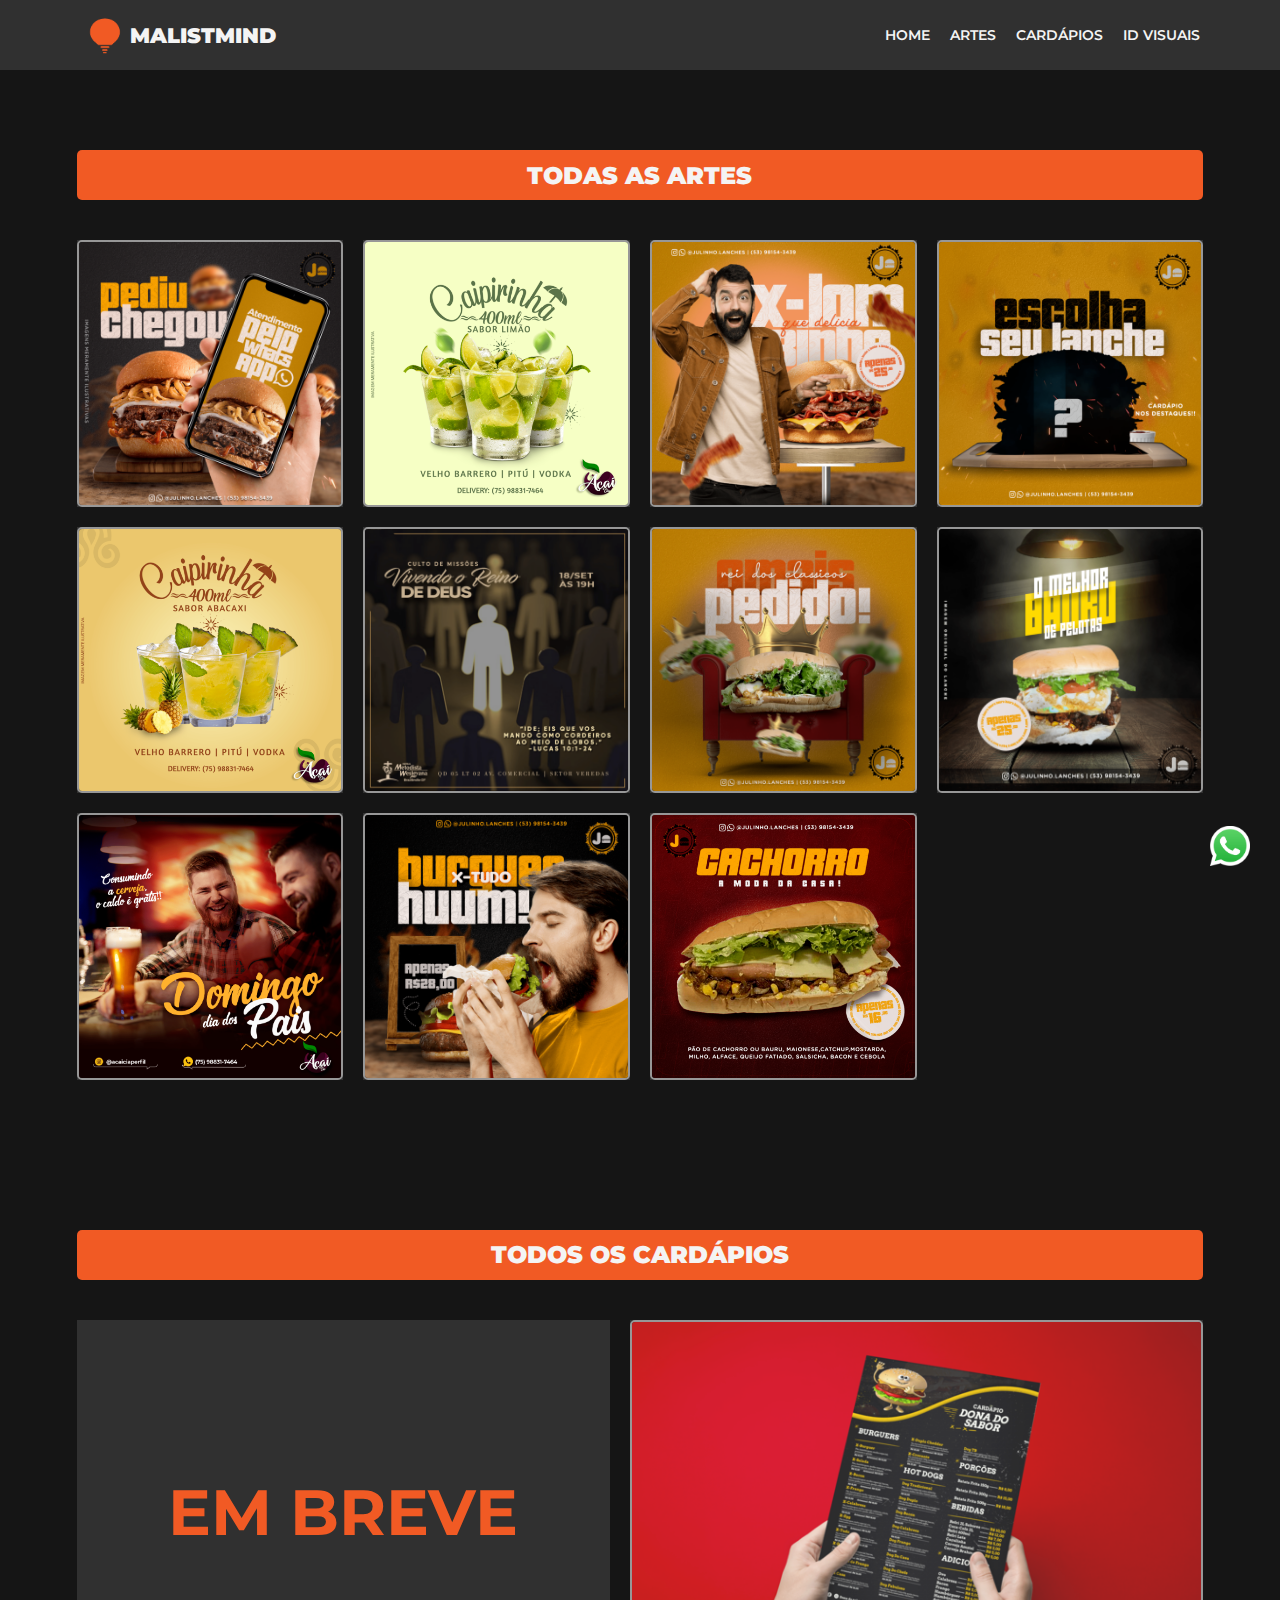
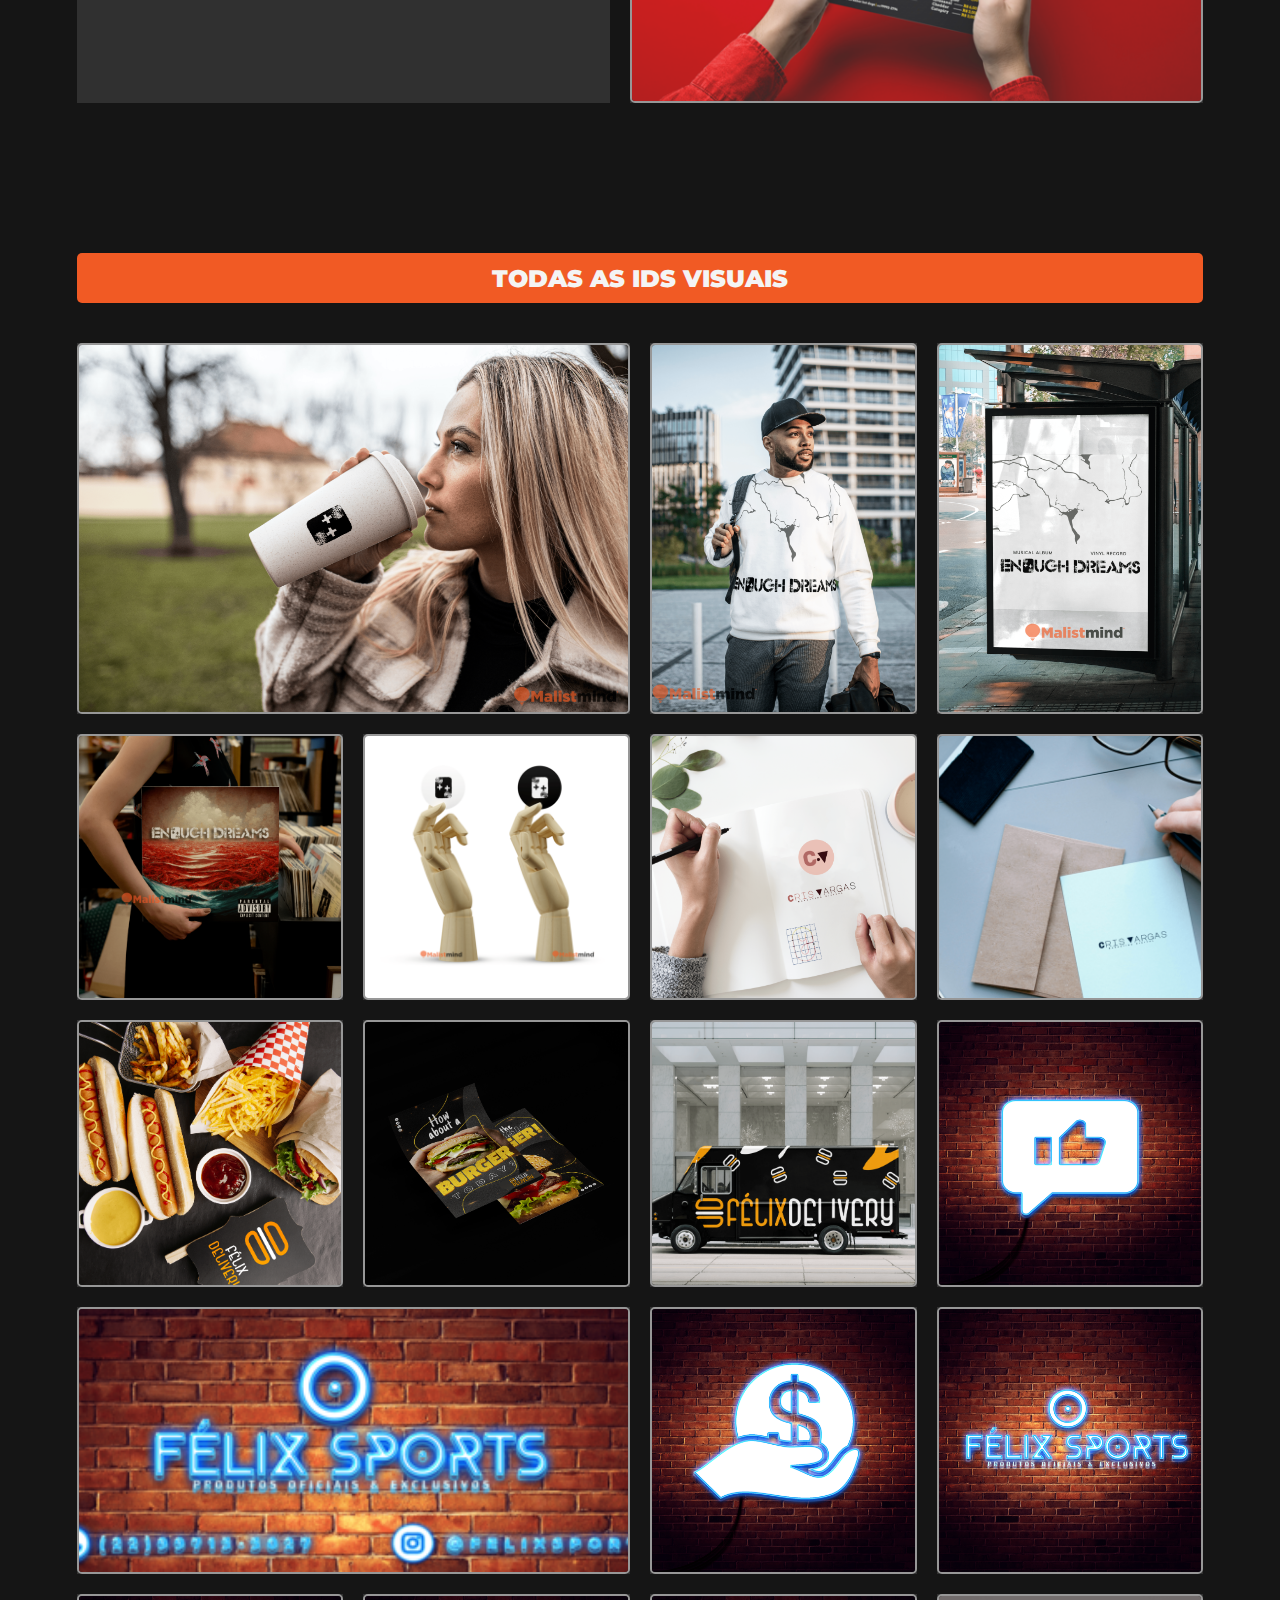
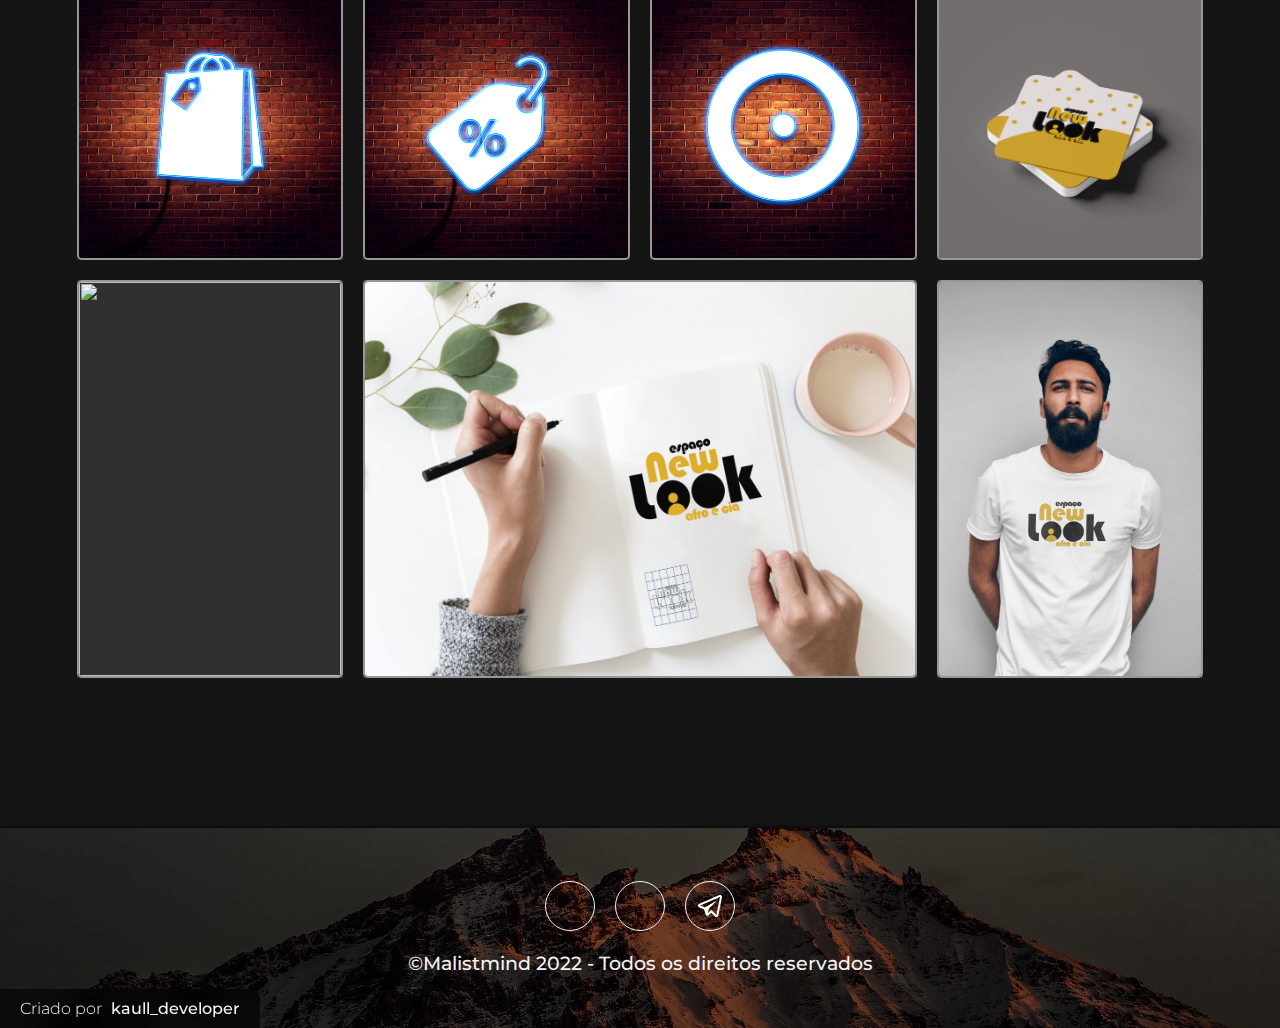
==== commit 208d4976: "Update artes.html" ====
--- a/artes.html
+++ b/artes.html
@@ -48,7 +48,6 @@
   </nav>
 
   <!-------- TODAS AS ARTES --------->
-  
   <section class="panels-artes" id="artes">
     <div class="titles-artes">
       <h1>Todas as Artes</h1>
@@ -69,7 +68,6 @@
   </section>
 
   <!-------- TODOS OS CARDÁPIOS --------->
-
   <section class="panels-artes" id="card">
 
     <div class="titles-artes">
@@ -83,7 +81,6 @@
   </section>
 
   <!-------- TODAS AS IDS VISUAIS --------->
-  
   <section class="panels-artes" id="idvisuais">
     <div class="titles-artes">
       <h1>Todas as Ids Visuais</h1>
@@ -152,12 +149,10 @@
     </div>
   </footer>
 
-
   <!-------------- BOTÃO WHATSAPP ------------------->
   <a href="https://api.whatsapp.com/send?phone=556196126045&" target="about_blank" rel="noopener" class="btn-whatsapp">
     <img src="assets/img/logo/whatsapp-logo-1.png" alt="">
   </a>
-  
   
   <!-------------- SCRIPT SLICK JS ------------------->
   <script type="module" src="https://unpkg.com/ionicons@5.5.2/dist/ionicons/ionicons.esm.js"></script>
@@ -165,7 +160,7 @@
   <script src="https://code.jquery.com/jquery-3.6.0.min.js" integrity="sha256-/xUj+3OJU5yExlq6GSYGSHk7tPXikynS7ogEvDej/m4=" crossorigin="anonymous"></script>
   <script src="https://cdnjs.cloudflare.com/ajax/libs/slick-carousel/1.8.1/slick.min.js"></script>
   <!-------- SCRIPT --------->
-  <script src="assets/js/index.js"></script>
+  <script src="assets/js/artes.js"></script>
 
 </body>
-</html>+</html>
--- a/assets/css/style.css
+++ b/assets/css/style.css
@@ -17,7 +17,7 @@
   --secondary-color: #979797;
   --important-color: #f15a24;
   --principal-bck: #151515;
-  --secondary-bck: #1d1d1d;
+  --secondary-bck: #303030;
 
   --border-radius-all: 10px;
   --box-shadow-all: 0px 0px 10px 0px #151515;
@@ -109,6 +109,10 @@
   transition: .3s;
 }
 
+.menu-artes{
+  background-color: var(--secondary-bck);
+}
+
 .menu figure{
 
   margin-left: 80px;
@@ -278,7 +282,7 @@
 .sobre {
 
   width: 88%;
-  height: 500px;
+  height: 550px;
   margin-top: 80px;
   display: flex;
 
@@ -296,7 +300,7 @@
 }
 
 .sobre figure img{
-
+  
   width: 100%;
   height: 100%;
   border-radius: 5px;
@@ -304,7 +308,7 @@
 
 .sobre figcaption{
   width: 48%;
-  height: 100%;
+  height: 550px;
   border-radius: 5px;
   display: flex;
   flex-direction: column;
@@ -336,8 +340,8 @@
 .sobre figcaption p{
 
   margin-top: 30px;
-  font-size: 1rem;
-  line-height: 25px;
+  font-size: 1.1rem;
+  line-height: 23px;
   color: var(--secondary-color);
 }
 
@@ -355,12 +359,10 @@
   flex-direction: column;
   align-items: center;
   justify-content: center;
-  background-color: red;
-}
-
-.box-port button{
-
-  margin-top: 70px;
+}
+
+.panel a{
+  margin-top: 80px;
 }
 
 .btn-portfolio{
@@ -395,7 +397,6 @@
 
 .active-link-port{
 
-  background-color: red;
   border: 1px solid var(--important-color);
 }
 
@@ -405,14 +406,15 @@
   height: 85vh;
   margin-top: 50px;
   display: grid;
-  grid: auto-flow;
-  gap: 10px;
+  grid-template-columns: repeat(4, 10fr);
+  grid-template-rows: repeat(1);
+  gap: 20px;
+  margin-bottom: 0px;
 }
 
 .list-port li{
 
-  width: 280px;
-  height: 280px;
+  
   display: flex;
   align-items: center;
   justify-content: center;
@@ -420,18 +422,32 @@
   border-radius: 5px;
 }
 
+.card-index-one{
+  grid-column: 1 / span 1;
+  grid-row: 1 / span 0; 
+}
+
+.itemCarr{
+  grid-column: 1 / span 2;
+  grid-row: 2 / span 0; 
+  height: 300px;
+}
+
 .list-port li h1{
   text-transform: uppercase;
   color: var(--important-color);
   font-size: 1.4rem;
 }
 
+
 .list-port li img{
 
   width: 100%;
   height: 100%;
+  display: block;
+  object-fit: cover;
+  border: 1px solid var(--secondary-color);
   border-radius: 5px;
-  border: 2px solid var(--secondary-bck);
 }
 
 .cardapios{
@@ -443,75 +459,100 @@
 .carrtwo{
 
   width: 90%;
-  display: flex;
+  height: max-content;
+  display: grid;
+  grid-template-columns: repeat(3, 10fr);
+  grid-template-rows: repeat(1);
+  gap: 20px;
 }
 
 .carrtwo li{
-
-  margin: 15px;
+  
+  width: 100%;
   height: 400px;
+  gap: 40px;
   cursor: pointer;
   border-radius: 10px;
   background-color: var(--principal-bck);
-}
-
-.carrtwo figure{
-
-  width: 100%;
-  height: 40%;
-  display: flex;
-  align-items:flex-end;
-  justify-content: center;
-  gap: 20px;
-}
-
-.carrtwo figure h1{
-  font-size: 1.2rem;
-  margin-left: 10px;
-}
-
-.carrtwo figure img{
-
-  width: 130px;
-  height: 130px;
-  border-radius: 50%;
-  background-color: var(--principal-color);
-  display: flex;
-  align-items: center;
-  justify-content: center;
-  border: 3px solid var(--important-color);
-}
-
-.carrtwo figcaption{
-
-  width: 100%;
-  height: 60%;
   display: flex;
   align-items: center;
   justify-content: center;
   flex-direction: column;
-}
-
-.carrtwo figcaption h1{
-  font-size: 1.2rem;
-  font-weight: 500;
-}
-
-.carrtwo figcaption hr{
-
-  width: 60%;
-  height: 2px;
-  margin: 25px 0px;
-  border: none;
-  background-color: #f15a2490;
-}
-
-.carrtwo figcaption p{
-
+  position: relative;
+}
+
+.carrtwo li figure{
+  width: 100%;
+  height: 70%;
+  display: flex;
+  align-items: center;
+  justify-content: center;
+}
+
+.carrtwo li figure div{
+  width: 200px;
+  height: 200px;
+  border: 1px solid var(--important-color);
+  border-radius: 100%;
+}
+
+.carrtwo li figcaption{
+  width: 100%;
+  height: 30%;
+  display: flex;
+  
+  flex-direction: column;
+  gap: 20px;
+
+}
+
+
+.carrtwo li figcaption p{
+  font-size: 1rem;
   width: 80%;
-  text-align: center;
   font-weight: 600;
-  color: var(--secondary-color);
+  margin-left: 30px;
+}
+
+.carrtwo li figcaption p b{
+
+  color: var(--important-color);
+}
+
+.carrtwo li figcaption h6{
+  font-size: 1rem;
+  font-weight: 800;
+  margin-left: 30px;
+  color: var(--important-color);
+  position: absolute;
+  bottom: 20px;
+}
+
+#feedback{
+
+  height: max-content;
+  padding-bottom: 40px;
+}
+
+#box-apoio{
+
+  display: none;
+}
+
+.imageOne{
+  background-image: url(https://veja.abril.com.br/wp-content/uploads/2016/05/steve-jobs-apple-23-original1.jpeg);
+  background-size: cover;
+  background-position: center;
+}
+
+.imageTwo{
+  background-image: url(https://i.pinimg.com/280x280_RS/b2/85/c6/b285c6d1d3a67100eb35b43d0f25763c.jpg);
+  background-size: cover;
+}
+
+.imageTree{
+  background-image: url(https://www.frasesypensamientos.com.ar/imagenes/autor/charles-eames.jpg);
+  background-size: cover;
 }
 
 /*********** CONTACT US ************/
@@ -687,64 +728,121 @@
   width: 30px;
 }
 
-/************ MODALS **************/
-
-.modals{
-  display: none;
-  z-index: 99;
-  position: fixed;
+/************ TODAS AS ARTES **************/
+
+.panels-artes{
+
+  width: 100%;
+  height: max-content;
+  margin-top: 50px;
+  display: flex;
   align-items: center;
   justify-content: center;
   flex-direction: column;
-  padding: 100px 0px;
-  top: 70px;
-  left: 0px;
-  width: 100%;
-  background-color: #000;
-  height: calc(100vh - 70px);
-  overflow-y: scroll;
-  animation: modalAnimation .3s;
-}
-
-.modals ul{
-  justify-content: left;
-}
-
-@keyframes modalAnimation {
-  0%{
-    height: 0px;
-  }
-}
-
-.modals h1{
-
+}
+
+.panels-artes ul{
+
+  width: 88%;
+  height:max-content;
+  display: grid;
+  grid-template-columns: repeat(4, 10fr);
+  grid-template-rows: repeat(1);
+  gap: 20px;
+}
+
+.item01{
+  grid-column: 1 / span 2;
+  grid-row: 1 / span 1; 
+}
+
+.item08{
+  grid-column: 1 / span 0;
+  grid-row: 0 / span 1; 
+}
+
+.item-5bottom{
+  grid-column: 1 / span 2;
+  grid-row: 4 / span 1; 
+}
+
+.item-1bottom{
+  grid-column: 1 / span 1;
+  grid-row: 6 / span 1;
+}
+
+.item-2bottom{
+  grid-column: 2 / span 2;
+  grid-row: 6 / span 1; 
+}
+
+
+.card-01{
+  grid-column: 3 / span 4;
+  grid-row: 1 / span 1; 
+}
+
+
+.card-new{
+
+  grid-column: 1 / span 2;
+  grid-row: 1 / span 1;
+  
   font-size: 2rem;
-  text-transform: uppercase;
-  color: var(--important-color);
-  margin-top: 150px;
-}
-
-#closeModal{
-
-  width: 100px;
-  height: 100px;
   display: flex;
   align-items: center;
   justify-content: center;
-  border-bottom-left-radius: 10px;
+}
+
+.card-new h1{
+
+  color: var(--important-color);
+  text-transform: uppercase;
+}
+
+.panels-artes h3{
+  width: 88%;
+  margin: 50px;
+  font-size: 1.3rem;
+  text-transform: uppercase;
+  text-align: center;
+  color: var(--important-color);
+}
+
+.panels-artes ul li{
+  
+  overflow: hidden;
+  background-color: var(--secondary-bck);
+}
+
+.panels-artes ul li img{
+
+  width: 100%;
+  height: 100%;
+  display: block;
+  object-fit: cover;
+  border: 2px solid var(--secondary-color);
+  border-radius: 5px;
+}
+
+.titles-artes{
+  margin-top: 100px;
+  margin-bottom: 40px;
+  width: 88%;
   background-color: var(--important-color);
-  font-size: 3rem;
-  position: fixed;
-  top: 70px;
-  right: 0px;
-  box-shadow: 0px 0px 20px 2px #000;
-  cursor: pointer;
-}
-
-#closeModal:hover{
-
-  opacity: .9;
-  transition: .3s;
+  border-radius: 5px;
+  height: 50px;
+  display: flex;
+  align-items: center;
+  justify-content: center;
+}
+
+.titles-artes h1{
+
+  font-size: 1.5rem;
+  font-weight: 900;
+  color: var(--principal-color);
+  text-transform: uppercase;
 }
 
 /*********** RESPONSIVE ************/
@@ -784,8 +882,8 @@
   .sobre figcaption p{
 
     font-size: 1rem;
-    line-height: 25px;
-    width: 100%;
+    line-height: 15px;
+    width: 80%;
   }
 
   /****** PORTFOLIO ********/
@@ -831,6 +929,13 @@
 @media all and (max-width: 768px){
 
   /****** MENU ********/
+
+  .carrtwo{
+
+    grid-template-columns: repeat(2, 10fr);
+    grid-template-rows: repeat(1);
+    gap: 20px;
+  }
 
   .menu{
 
@@ -903,15 +1008,10 @@
 
   }
 
-  /****** MODAL *******/
-
-  #closeModal{
-    width: 70px;
-    height: 70px;
-  }
-
-  .modals h1{
-    font-size: 1.3rem;
+  .panels-artes ul{
+
+    grid-template-columns: repeat(3, 10fr);
+    grid-template-rows: repeat(1);
   }
 
   /****** BANNER ********/
@@ -1008,46 +1108,32 @@
 
   .sobre figcaption p{
 
-    font-size: 1rem;
-    line-height: 23px;
+    font-size: .9rem;
+    line-height: 20px;
     margin-left: 30px;
+    margin-bottom: 30px;
     width: 100%;
 
   }
 
   /****** PORTFOLIO ********/
 
-  #portfolio{
-    height: 130vh;
-  }
-
-  .btn-portfolio{
-    margin-top: 100px;
-  }
-  
-  .btn-portfolio button{
+  .list-port{
+
+    grid-template-columns: repeat(3, 10fr);
+    grid-template-rows: repeat(0);
     
-    height: 50px;
-  }
-
-  .list-port{
-    height: 450px;
-  }
-
-  .list-port li{
-
-    width: 32%;
-    height: 52%;
+  }
+
+  .itemCarr{
+    grid-column: 2 / span 2;
+    grid-row: 1 / span 0; 
   }
 
   #noneImage{
     display: none;
   }
 
-  .box-port button{
-    margin-top: 40px;
-  }
-
   /****** FEEDBACKS ********/
 
   .carrtwo{
@@ -1076,9 +1162,86 @@
     margin-top: 40px;
   }
 
+  .btn-whatsapp{
+
+    right: 10px;
+    bottom: 10px;
+  }
+
 }
 
 @media all and (max-width: 450px){
+
+  .carrtwo{
+
+    width: 90%;
+    height: max-content;
+    display: grid;
+    grid-template-columns: repeat(1, 10fr);
+    grid-template-rows: repeat(1);
+    gap: 20px;
+    
+  }
+
+  .carrtwo li{
+    width: 95%;
+    margin-inline: auto;
+  }
+
+  .carrtwo figure{
+    margin-top: 30px;
+  }
+
+  .carrtwo figcaption{
+    margin-bottom: 20px;
+  }
+
+  .panels-artes ul{
+
+    grid-template-columns: repeat(2, 10fr);
+    grid-template-rows: repeat(1);
+  }
+
+  .card-01{
+    grid-column: 1 / span 2;
+    grid-row: 1 / span 2; 
+  }
+
+  .card-new{
+    display: none;
+  }
+
+
+  
+.item01{
+  grid-column: 1 / span 2;
+  grid-row: 0 / span 1; 
+}
+
+.item08{
+  grid-column: 1 / span 1;
+  grid-row: 4 / span 1; 
+}
+
+.item-5bottom{
+  grid-column: 0 / span 1s;
+  grid-row: 4 / span 1; 
+}
+
+.item-1bottom{
+  grid-column: 1 / span 1;
+  grid-row: 6 / span 1;
+}
+
+.item-2bottom{
+  grid-column: 2 / span 1;
+  grid-row: 6 / span 1; 
+}
+
+.titles-artes h1{
+  font-size: 1rem;
+}
+
 
   /****** BANNER ********/
   .banner{
@@ -1108,7 +1271,7 @@
     display: none;
   }
 
-  /****** ALLTITLES ********/
+  /****** ALLTITFeedbacksLES ********/
 
   .alltitles{
 
@@ -1123,27 +1286,27 @@
   }
 
   /****** SERVIÇOS ********/
+  #services{
+
+    height: 620px;
+  }
 
   .carrossel{
-    margin-top: -30px;
+
+    margin-top: -20px;
     width: 95%;
   }
 
   .carrossel li{
-
+    
     width: 100%;
   }
 
-  #services{
-
-    height: 650px;
-  }
-
 
   /****** SOBRE ********/
 
   #about{
-    height: 1100px;
+    height: 150vh;
   }
 
   .sobre{
@@ -1155,39 +1318,37 @@
 
   .sobre figure{
 
-    height: 500px;
-
-  }
-  
+    height: 400px;
+    height: 50%;
+  }
+
   .sobre figure img{
 
     width: 210%;
     height: 380px;
+    margin-top: 0px;
   }
 
   .sobre figure div{
     width: 210%;
     border-radius: 5px;
   }
-  
+
   .sobre figcaption{
 
     width: 100%;
-    height: 500px;
-    margin-top: 0px;
+    height: 50%;
+    margin-top: -20px;
     display: flex;
   }
 
-  .panel{
-    height: 700px;
-  }
-
   .sobre figcaption p{
 
     font-size: 1rem;
-    line-height: 27px;
+    line-height: 18px;
     width: 100%;
     margin-left: 0px;
+    margin-top: 70px;
 
   }
 
@@ -1195,43 +1356,37 @@
     width: 95%;
   }
 
-  #feedback{
-    height: 600px;
-  }
-
-  #contact{
-    height: 600px;
-  }
-
   /****** PORTFOLIO ********/
 
   #portfolio{
-    height: 900px;
-  }
+
+    height: max-content;
+    padding-bottom: 50px;
+  }
+
+  .list-port{
+
+    grid-template-columns: repeat(2, 10fr);
+    grid-template-rows: repeat(0);
+    height: max-content;
+    
+  }
+
+  .list-port li{
+    height: 200px;
+  }
+
   
-  .btn-portfolio button{
-    
-    height: 50px;
-  }
-
-  .list-port{
-    height: 450px;
-  }
-
-  .list-port li{
-
-    width: 48.5%;
-    height: 40.5%;
-  }
-
-  .noneImage{
-    display: none;
-  }
-
-  .box-port button{
-    margin-top: 160px;
-  }
-
+.card-index-one{
+  grid-column: 0 / span 0;
+  grid-row: 0 / span 0; 
+}
+
+.itemCarr{
+  grid-column: 1 / span 2;
+  grid-row: 2 / span 0; 
+  height: 300px;
+}
   /****** CONTATOS ********/
 
   .contate-nos{
@@ -1260,6 +1415,12 @@
   footer p{
     text-align: center;
     font-size: 1rem;
+  }
+
+  footer h2{
+    width: 100%;
+    text-align: center;
+    left: 0%;
   }
 
 }
@@ -1296,19 +1457,7 @@
   }
 
   /****** PORTFOLIO ********/
-  .list-port li{
-
-    width: 47%;
-    height: 160px;
-  }
-
-  .noneImage{
-    display: none;
-  }
-
-  .box-port button{
-    margin-top: 110px;
-  }
+  
 
   /****** CONTATOS ********/
 
@@ -1337,7 +1486,7 @@
 
   footer p{
     text-align: center;
-    font-size: 1rem;
+    font-size: .8rem;
   }
 
 }
@@ -1348,6 +1497,10 @@
 
   #home{
     height: 100vh;
+  }
+  
+  .panel{
+    height: 90vh;
   }
 
   .banner h1{
@@ -1395,23 +1548,12 @@
   }
 
   /****** PORTFOLIO ********/
-  .list-port li{
-
-    width: 47.4%;
-    height: 160px;
-  }
-
-  .btn-portfolio button{
-    font-size: .7rem;
-    height: 45px;
-  }
-
-  .noneImage{
-    display: none;
-  }
-
-  .box-port button{
-    margin-top: 110px;
+
+  .list-port{
+
+    grid-template-columns: repeat(1, 10fr);
+    grid-template-rows: repeat(0);
+    
   }
 
   /****** FEEDBACKS ********/
